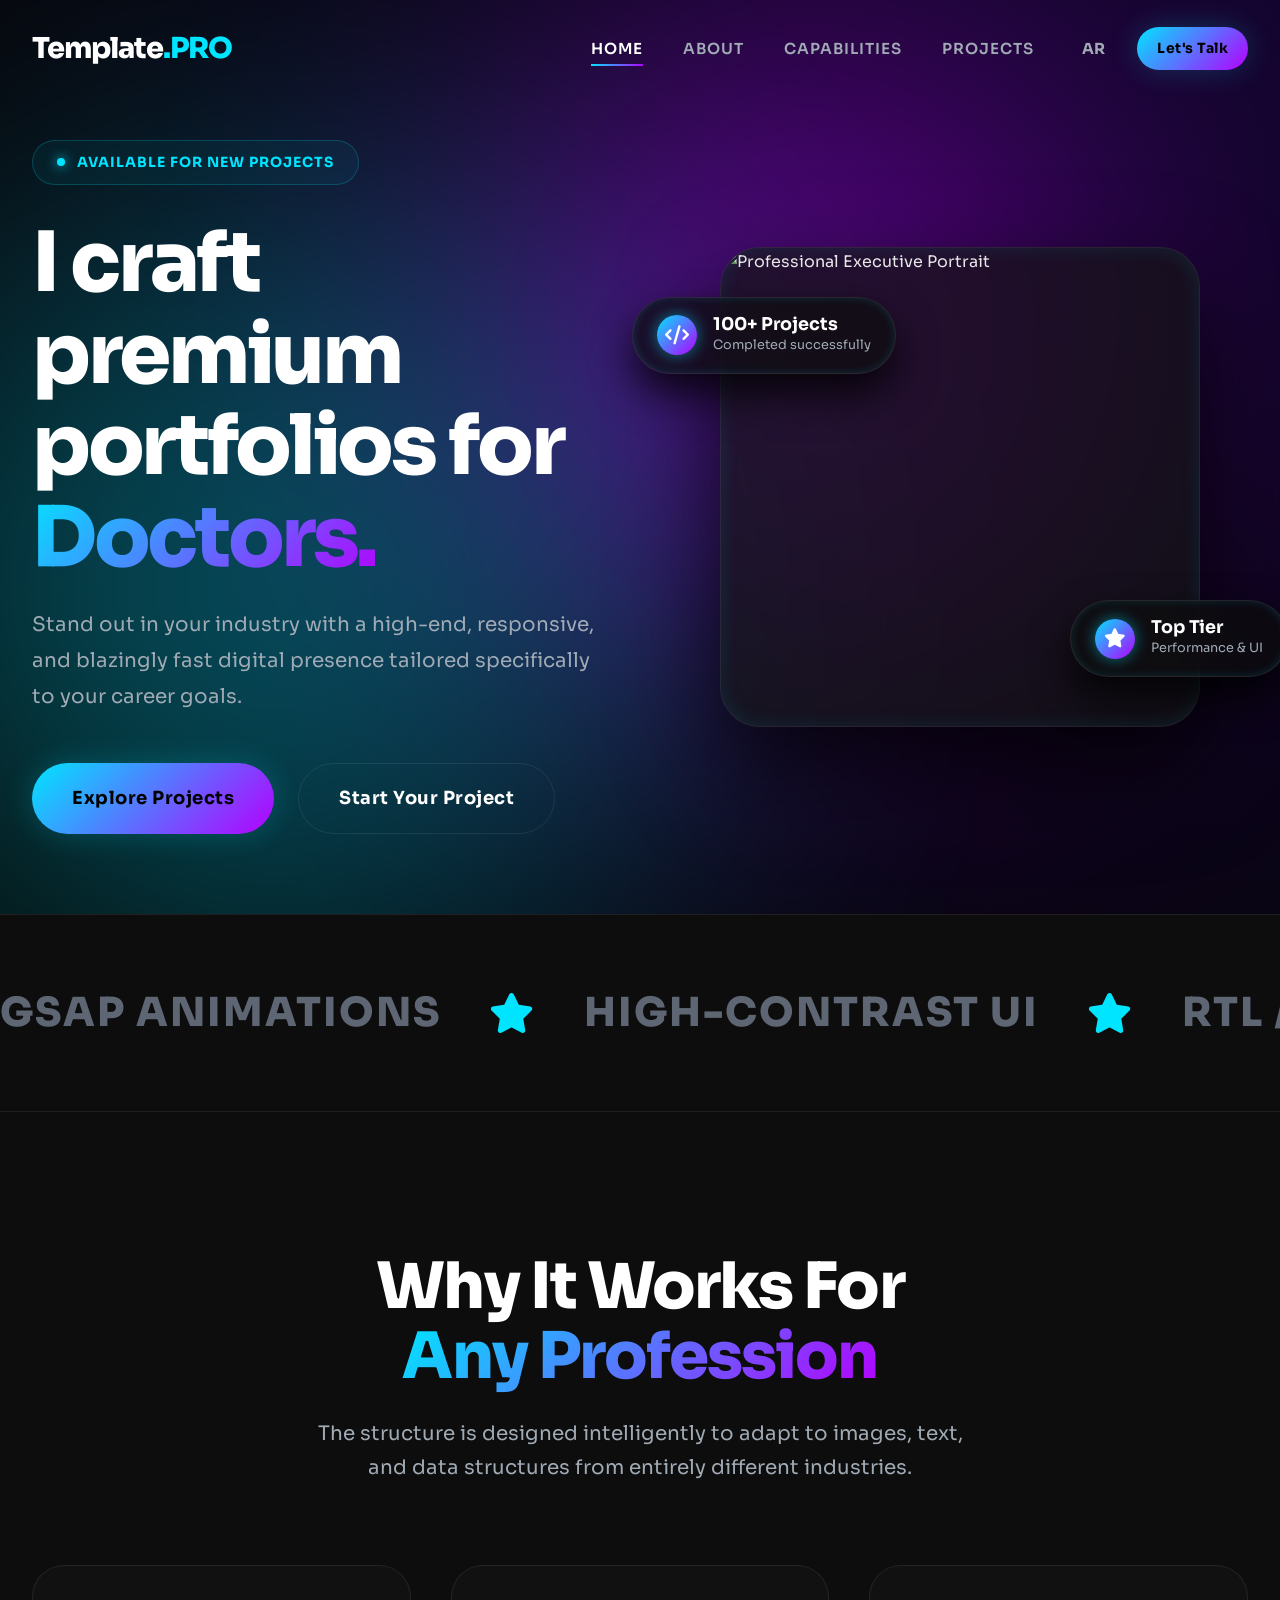
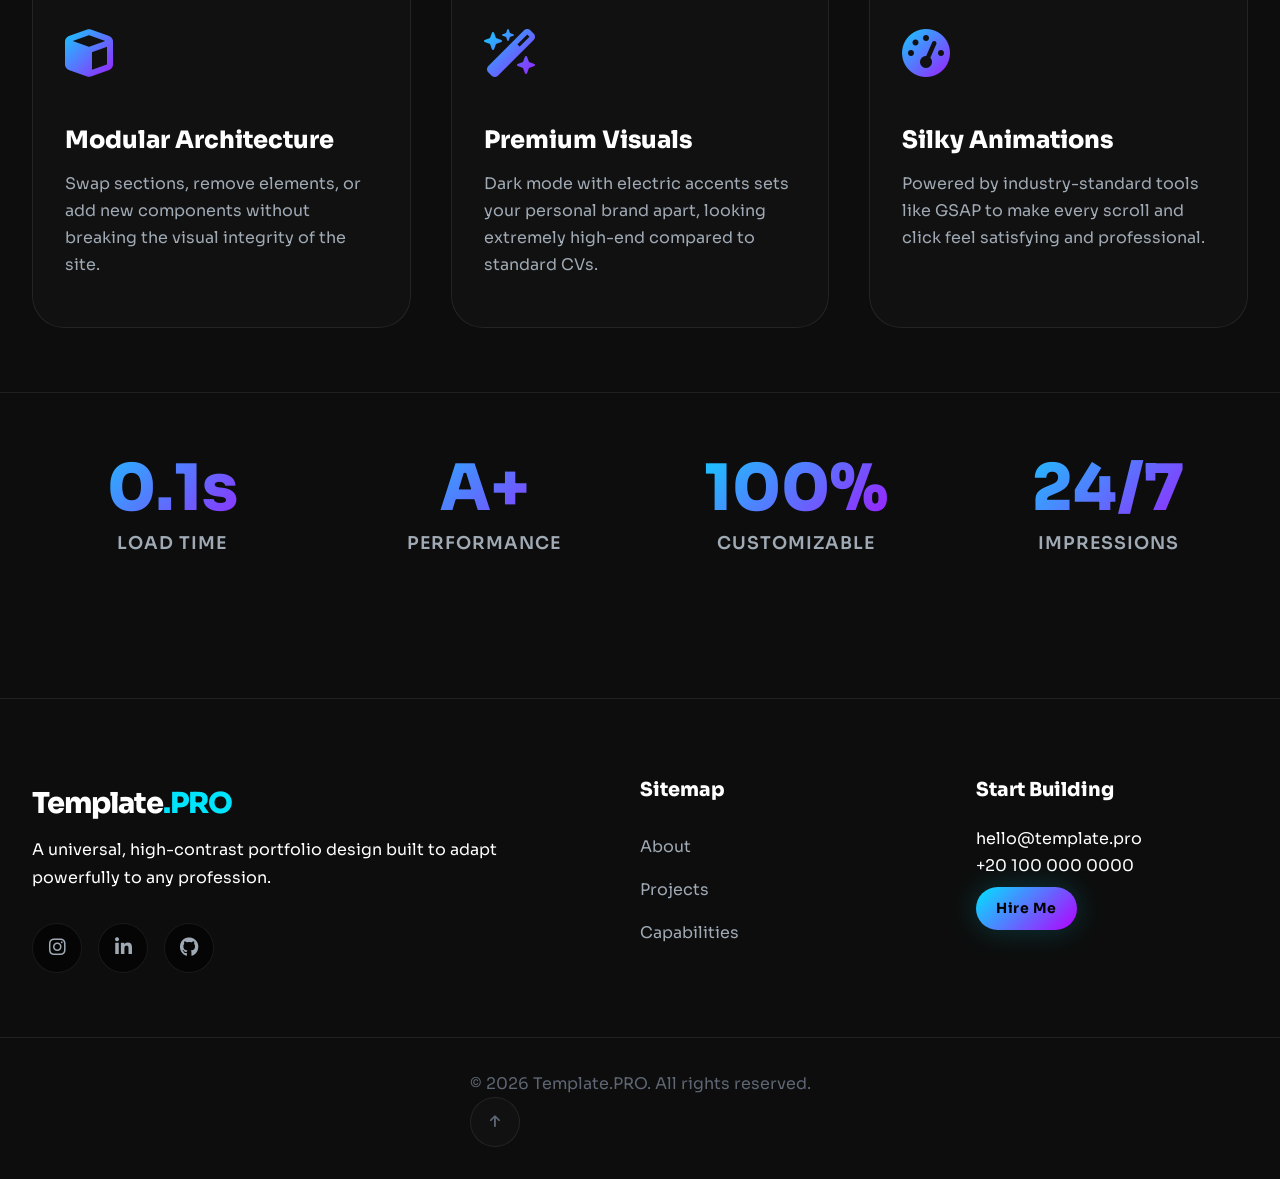
==== index.html @ 643950ba "Initial commit" ====
<!DOCTYPE html>
<html lang="en" dir="ltr">
<head>
    <meta charset="UTF-8">
    <meta name="viewport" content="width=device-width, initial-scale=1.0">
    <meta name="description" content="البورتفوليو الاحترافي الأسرع والأكثر تكيفاً. تم بناؤه بتقنيات عالمية حديثة ليناسب كافة التخصصات المهنية. Premium world-class portfolio template.">
    <meta name="keywords" content="بورتفوليو احترافي, قالب عالمي, مسار مهني, تصميم الويب, Template PRO, Portfolio, Web Developer, UI/UX">
    <meta name="author" content="Template PRO">
    <meta name="theme-color" content="#050505">
    <title>Universal Portfolio - Built for Excellence</title>
    
    <!-- Google Fonts -->
    <link rel="preconnect" href="https://fonts.googleapis.com">
    <link rel="preconnect" href="https://fonts.gstatic.com" crossorigin>
    <link href="https://fonts.googleapis.com/css2?family=Cairo:wght@400;600;700;800&family=Sora:wght@400;600;700;800&display=swap" rel="stylesheet">
    
    <!-- FontAwesome Library -->
    <link rel="stylesheet" href="https://cdnjs.cloudflare.com/ajax/libs/font-awesome/6.4.0/css/all.min.css">
    
    <!-- Custom CSS -->
    <link rel="stylesheet" href="style.css">
</head>
<body>

    <!-- Sticky Header -->
    <header class="header" id="header">
        <div class="container header-inner">
            <div class="logo">
                <a href="index.html">
                    <span class="logo-text lang-en">Template<span class="accent">.PRO</span></span>
                    <span class="logo-text lang-ar">قالب<span class="accent">ك</span></span>
                </a>
            </div>
            
            <nav class="nav">
                <ul class="nav-list">
                    <li><a href="index.html" class="nav-link active"><span class="lang-en">Home</span><span class="lang-ar">الرئيسية</span></a></li>
                    <li><a href="about.html" class="nav-link"><span class="lang-en">About</span><span class="lang-ar">نبذة</span></a></li>
                    <li><a href="services.html" class="nav-link"><span class="lang-en">Capabilities</span><span class="lang-ar">القدرات</span></a></li>
                    <li><a href="projects.html" class="nav-link"><span class="lang-en">Projects</span><span class="lang-ar">الأعمال</span></a></li>
                </ul>
                
                <div class="nav-actions">
                    <button class="lang-switch" id="lang-toggle" aria-label="Toggle Language">
                        <span class="lang-en">AR</span>
                        <span class="lang-ar">EN</span>
                    </button>
                    <a href="contact.html" class="btn btn-primary btn-sm header-cta">
                        <span class="lang-en">Let's Talk</span>
                        <span class="lang-ar">لنتحدث</span>
                    </a>
                </div>
            </nav>

            <button class="mobile-menu-toggle" id="mobile-toggle" aria-label="Toggle Menu">
                <span class="bar"></span>
                <span class="bar"></span>
                <span class="bar"></span>
            </button>
        </div>
    </header>

    <main>
        <!-- Hero Section -->
        <section class="hero">
            <div class="ambient-light light-1"></div>
            <div class="ambient-light light-2"></div>
            
            <div class="container grid-2-col">
                <div class="hero-content">
                    <div class="hero-badge reveal-up">
                        <span class="availability-dot"></span>
                        <span class="lang-en">Available for New Projects</span>
                        <span class="lang-ar">متاح لمشاريع جديدة</span>
                    </div>
                    
                    <h1 class="hero-title reveal-up delay-1">
                        <span class="lang-en">I craft premium portfolios for</span>
                        <span class="lang-ar">أصمم بورتفوليو احترافي لـ</span>
                        <br>
                        <span class="dynamic-text-wrapper">
                            <span class="typing-text type-target-en lang-en"></span>
                            <span class="typing-text type-target-ar lang-ar"></span>
                        </span>
                    </h1>
                    
                    <p class="hero-subtitle reveal-up delay-2">
                        <span class="lang-en">Stand out in your industry with a high-end, responsive, and blazingly fast digital presence tailored specifically to your career goals.</span>
                        <span class="lang-ar">تميز في مجالك المهني من خلال حضور رقمي فاخر، متجاوب، وسريع جداً، مخصص خصيصاً لتحقيق أهدافك المهنية.</span>
                    </p>
                    
                    <div class="hero-buttons reveal-up delay-3">
                        <a href="projects.html" class="btn btn-primary btn-lg">
                            <span class="lang-en">Explore Projects</span>
                            <span class="lang-ar">استكشف الأعمال</span>
                        </a>
                        <a href="contact.html" class="btn btn-secondary btn-lg">
                            <span class="lang-en">Start Your Project</span>
                            <span class="lang-ar">ابدأ مشروعك</span>
                        </a>
                    </div>
                </div>

                <div class="hero-visual reveal-up delay-4">
                    
                    <!-- Top Left Badge -->
                    <div class="portrait-badge badge-top-left">
                        <div class="badge-icon"><i class="fa-solid fa-code"></i></div>
                        <div class="badge-info">
                            <h4><span class="lang-en">100+ Projects</span><span class="lang-ar">100+ مشروع</span></h4>
                            <p><span class="lang-en">Completed successfully</span><span class="lang-ar">تم إنجازه بنجاح</span></p>
                        </div>
                    </div>

                    <div class="mockup-container">
                        <img src="https://images.unsplash.com/photo-1560250097-0b93528c311a?q=80&w=800&auto=format&fit=crop" class="mockup-img" alt="Professional Executive Portrait">
                    </div>

                    <!-- Bottom Right Badge -->
                    <div class="portrait-badge badge-bottom-right">
                        <div class="badge-icon"><i class="fa-solid fa-star"></i></div>
                        <div class="badge-info">
                            <h4><span class="lang-en">Top Tier</span><span class="lang-ar">تصنيف أول</span></h4>
                            <p><span class="lang-en">Performance & UI</span><span class="lang-ar">أداء وواجهة مذهلة</span></p>
                        </div>
                    </div>

                </div>
            </div>
        </section>

        <!-- Marquee / Tech Stack Section -->
        <section class="marquee-wrapper">
            <div class="marquee">
                <div class="marquee-item">GSAP Animations <i class="fa-solid fa-star"></i></div>
                <div class="marquee-item">High-Contrast UI <i class="fa-solid fa-star"></i></div>
                <div class="marquee-item">RTL / LTR Ready <i class="fa-solid fa-star"></i></div>
                <div class="marquee-item">Cross-Browser Support <i class="fa-solid fa-star"></i></div>
                <div class="marquee-item">Responsive Design <i class="fa-solid fa-star"></i></div>
                <div class="marquee-item">SEO Optimized <i class="fa-solid fa-star"></i></div>
                <!-- Duplicate for infinite effect -->
                <div class="marquee-item">GSAP Animations <i class="fa-solid fa-star"></i></div>
                <div class="marquee-item">High-Contrast UI <i class="fa-solid fa-star"></i></div>
                <div class="marquee-item">RTL / LTR Ready <i class="fa-solid fa-star"></i></div>
            </div>
        </section>

        <!-- General Showcase Value Section -->
        <section class="section bg-surface">
            <div class="container container-sm text-center section-header">
                <h2 class="section-title">
                    <span class="lang-en">Why It Works For <span class="text-gradient">Any Profession</span></span>
                    <span class="lang-ar">لماذا ينجح هذا القالب مع <span class="text-gradient">أي مهنة</span></span>
                </h2>
                <p class="section-desc" style="margin: 0 auto;">
                    <span class="lang-en">The structure is designed intelligently to adapt to images, text, and data structures from entirely different industries.</span>
                    <span class="lang-ar">تم تصميم الهيكل بذكاء ليتكيف مع الصور والنصوص وهياكل البيانات من صناعات مختلفة تماماً.</span>
                </p>
            </div>

            <div class="container card-grid">
                <!-- Card 1 -->
                <div class="premium-card">
                    <div class="premium-card-icon"><i class="fa-solid fa-cube"></i></div>
                    <h3 class="premium-card-title">
                        <span class="lang-en">Modular Architecture</span>
                        <span class="lang-ar">هيكلية مرنة ومجزأة</span>
                    </h3>
                    <p class="premium-card-desc">
                        <span class="lang-en">Swap sections, remove elements, or add new components without breaking the visual integrity of the site.</span>
                        <span class="lang-ar">قم بتبديل الأقسام أو إزالة العناصر أو إضافة مكونات جديدة دون الإخلال بسلامة الموقع البصرية.</span>
                    </p>
                </div>

                <!-- Card 2 -->
                <div class="premium-card">
                    <div class="premium-card-icon"><i class="fa-solid fa-wand-magic-sparkles"></i></div>
                    <h3 class="premium-card-title">
                        <span class="lang-en">Premium Visuals</span>
                        <span class="lang-ar">مرئيات فاخرة</span>
                    </h3>
                    <p class="premium-card-desc">
                        <span class="lang-en">Dark mode with electric accents sets your personal brand apart, looking extremely high-end compared to standard CVs.</span>
                        <span class="lang-ar">الوضع الداكن مع اللمسات المضيئة يميز علامتك الشخصية، مما يمنحها مظهراً راقياً للغاية مقارنة بالسير الذاتية التقليدية.</span>
                    </p>
                </div>

                <!-- Card 3 -->
                <div class="premium-card">
                    <div class="premium-card-icon"><i class="fa-solid fa-gauge-high"></i></div>
                    <h3 class="premium-card-title">
                        <span class="lang-en">Silky Animations</span>
                        <span class="lang-ar">حركات انسيابية</span>
                    </h3>
                    <p class="premium-card-desc">
                        <span class="lang-en">Powered by industry-standard tools like GSAP to make every scroll and click feel satisfying and professional.</span>
                        <span class="lang-ar">مدعوم بأدوات رائدة في الصناعة مثل GSAP لجعل كل تمريرة أو نقرة تبدو احترافية ومرضية للغاية للمستخدم.</span>
                    </p>
                </div>
            </div>

            <div class="container stats-container">
                <div class="stat-item">
                    <div class="stat-num">0.1s</div>
                    <div class="stat-text">
                        <span class="lang-en">Load Time</span><span class="lang-ar">وقت التحميل</span>
                    </div>
                </div>
                <div class="stat-item">
                    <div class="stat-num">A+</div>
                    <div class="stat-text">
                        <span class="lang-en">Performance</span><span class="lang-ar">الأداء</span>
                    </div>
                </div>
                <div class="stat-item">
                    <div class="stat-num">100%</div>
                    <div class="stat-text">
                        <span class="lang-en">Customizable</span><span class="lang-ar">قابل للتخصيص</span>
                    </div>
                </div>
                <div class="stat-item">
                    <div class="stat-num">24/7</div>
                    <div class="stat-text">
                        <span class="lang-en">Impressions</span><span class="lang-ar">الانطباعات القوية</span>
                    </div>
                </div>
            </div>
        </section>

    </main>

    <!-- Footer -->
    <footer class="footer">
        <div class="container footer-container">
            <div class="footer-info">
                <div class="logo">
                     <span class="logo-text lang-en">Template<span class="accent">.PRO</span></span>
                    <span class="logo-text lang-ar">قالب<span class="accent">ك</span></span>
                </div>
                <p class="footer-desc mt-2">
                    <span class="lang-en">A universal, high-contrast portfolio design built to adapt powerfully to any profession.</span>
                    <span class="lang-ar">تصميم بورتفوليو عالمي وعالي التباين، مخصص للتكيف بقوة مع أي مهنة.</span>
                </p>
                <div class="social-links mt-4">
                    <a href="#" class="social-link" aria-label="Instagram"><i class="fa-brands fa-instagram"></i></a>
                    <a href="#" class="social-link" aria-label="LinkedIn"><i class="fa-brands fa-linkedin-in"></i></a>
                    <a href="#" class="social-link" aria-label="Github"><i class="fa-brands fa-github"></i></a>
                </div>
            </div>
            
            <div class="footer-links">
                <h4 class="footer-title">
                    <span class="lang-en">Sitemap</span><span class="lang-ar">خريطة الموقع</span>
                </h4>
                <ul>
                    <li><a href="about.html"><span class="lang-en">About</span><span class="lang-ar">نبذة عني</span></a></li>
                    <li><a href="projects.html"><span class="lang-en">Projects</span><span class="lang-ar">الأعمال</span></a></li>
                    <li><a href="services.html"><span class="lang-en">Capabilities</span><span class="lang-ar">القدرات والخدمات</span></a></li>
                </ul>
            </div>
            
            <div class="footer-contact">
                <h4 class="footer-title">
                    <span class="lang-en">Start Building</span><span class="lang-ar">ابدأ البناء</span>
                </h4>
                <ul>
                    <li>hello@template.pro</li>
                    <li>+20 100 000 0000</li>
                    <li>
                        <a href="contact.html" class="btn btn-primary btn-sm mt-2" style="display:inline-block">
                            <span class="lang-en">Hire Me</span><span class="lang-ar">وظفني</span>
                        </a>
                    </li>
                </ul>
            </div>
        </div>
        <div class="footer-bottom">
            <div class="container footer-bottom-flex">
                <p>
                    <span class="lang-en">&copy; 2026 Template.PRO. All rights reserved.</span>
                    <span class="lang-ar">&copy; 2026 قالبك - جميع الحقوق محفوظة.</span>
                </p>
                <button id="back-to-top" class="back-to-top" aria-label="Back to Top">
                    <i class="fa-solid fa-arrow-up"></i>
                </button>
            </div>
        </div>
    </footer>

    <!-- GSAP Libraries for Animations -->
    <script src="https://cdnjs.cloudflare.com/ajax/libs/gsap/3.12.2/gsap.min.js"></script>
    <script src="https://cdnjs.cloudflare.com/ajax/libs/gsap/3.12.2/ScrollTrigger.min.js"></script>
    <!-- Main Script -->
    <script src="script.js"></script>
</body>
</html>
---- style.css ----
/* ==========================================================================
   Premium High-Contrast Portfolio - Global Styles 
   ========================================================================== */

:root {
    /* Colors - Deep Dark & Neon */
    --bg-primary: #050505;
    --bg-secondary: #0d0d0d;
    --bg-surface: rgba(20, 20, 20, 0.7);
    
    --accent-primary: #00E5FF; /* Electric Blue */
    --accent-secondary: #ff0055; /* Neon Pink/Red */
    --accent-highlight: #B500FF; /* Neon Purple */
    
    --text-primary: #ffffff;
    --text-secondary: #a0aab5;
    --text-muted: #5e6673;
    
    --border-subtle: rgba(255, 255, 255, 0.08);
    --border-hover: rgba(0, 229, 255, 0.4);
    
    /* Gradients */
    --gradient-primary: linear-gradient(135deg, var(--accent-primary), var(--accent-highlight));
    --gradient-secondary: linear-gradient(135deg, var(--accent-secondary), var(--accent-highlight));
    --gradient-bg: radial-gradient(circle at top right, #11052C 0%, #050505 50%, #000000 100%);
    
    /* Typography */
    --font-en: 'Sora', sans-serif;
    --font-ar: 'Cairo', sans-serif;
    
    /* Spacing & Layout */
    --container-max: 1300px;
    --container-sm: 800px;
    --section-py: 140px;
    --radius-sm: 12px;
    --radius-md: 20px;
    --radius-lg: 32px;
    --radius-full: 9999px;
    
    /* Transitions & Shadows */
    --transition-fast: 0.3s cubic-bezier(0.2, 0.8, 0.2, 1);
    --transition-smooth: 0.6s cubic-bezier(0.19, 1, 0.22, 1);
    --shadow-sm: 0 10px 30px rgba(0, 0, 0, 0.5);
    --shadow-glow: 0 0 30px rgba(0, 229, 255, 0.2);
    --shadow-glow-strong: 0 0 50px rgba(0, 229, 255, 0.4);
    
    /* Z-index */
    --z-header: 100;
    --z-modal: 200;
    --z-cursor: 9999;
}

/* ==========================================================================
   Reset & Base
   ========================================================================== */
* {
    margin: 0;
    padding: 0;
    box-sizing: border-box;
}

html {
    scroll-behavior: auto; /* Handled by GSAP/Lenis usually, but we keep basic */
    font-size: 16px;
    background-color: var(--bg-primary);
}

body {
    background: var(--gradient-bg);
    color: var(--text-primary);
    font-family: var(--font-en);
    line-height: 1.7;
    overflow-x: hidden;
    -webkit-font-smoothing: antialiased;
    min-height: 100vh;
}

::selection {
    background: var(--accent-primary);
    color: #000;
}

/* Language Switcher Logic */
html[dir="rtl"] body {
    font-family: var(--font-ar);
    text-align: right;
}

html[dir="rtl"] .lang-en { display: none !important; }
html[dir="ltr"] .lang-ar { display: none !important; }

h1, h2, h3, h4, h5, h6 {
    line-height: 1.1;
    font-weight: 800;
    margin-bottom: 1rem;
}

a {
    color: inherit;
    text-decoration: none;
    transition: var(--transition-fast);
}

ul { list-style: none; }
img { max-width: 100%; height: auto; display: block; }
button { cursor: pointer; background: none; border: none; font-family: inherit; color: inherit; }

/* ==========================================================================
   Typography & Utilities
   ========================================================================== */
.text-gradient {
    background: var(--gradient-primary);
    -webkit-background-clip: text;
    -webkit-text-fill-color: transparent;
    background-clip: text;
    color: transparent;
    display: inline-block;
}

.text-gradient-2 {
    background: var(--gradient-secondary);
    -webkit-background-clip: text;
    -webkit-text-fill-color: transparent;
    background-clip: text;
    color: transparent;
}

.accent { color: var(--accent-primary); }
.bg-surface { background-color: var(--bg-secondary); }
.text-center { text-align: center; }
.mt-2 { margin-top: 0.5rem; }
.mt-4 { margin-top: 2rem; }
.mb-2 { margin-bottom: 1rem; }
.mb-4 { margin-bottom: 2rem; }
.overflow-hidden { overflow: hidden; }

/* ==========================================================================
   Layout Containers
   ========================================================================== */
.container {
    max-width: var(--container-max);
    margin: 0 auto;
    padding: 0 2rem;
    position: relative;
    z-index: 2;
}

.container-sm {
    max-width: var(--container-sm);
    margin: 0 auto;
    padding: 0 2rem;
}

.section {
    padding: var(--section-py) 0;
    position: relative;
}

.grid-2-col {
    display: grid;
    grid-template-columns: repeat(2, 1fr);
    gap: 4rem;
    align-items: center;
}

.grid-2-col-sm {
    display: grid;
    grid-template-columns: repeat(2, 1fr);
    gap: 1.5rem;
}

/* Base Glassmorphism Card Element */
.glass-panel {
    background: var(--bg-surface);
    backdrop-filter: blur(16px);
    -webkit-backdrop-filter: blur(16px);
    border: 1px solid var(--border-subtle);
    border-radius: var(--radius-lg);
    box-shadow: var(--shadow-sm);
}

/* ==========================================================================
   Buttons
   ========================================================================== */
.btn {
    display: inline-flex;
    align-items: center;
    justify-content: center;
    padding: 1rem 2rem;
    border-radius: var(--radius-full);
    font-weight: 700;
    transition: var(--transition-smooth);
    position: relative;
    overflow: hidden;
    z-index: 1;
    font-size: 1rem;
    letter-spacing: 0.5px;
}

.btn::before {
    content: '';
    position: absolute;
    top: 0; left: 0; width: 100%; height: 100%;
    background: var(--gradient-primary);
    z-index: -1;
    transition: opacity var(--transition-smooth);
}

.btn-primary {
    color: #000 !important;
    box-shadow: var(--shadow-glow);
}

.btn-primary:hover {
    transform: translateY(-3px) scale(1.02);
    box-shadow: var(--shadow-glow-strong);
}

.btn-primary::before {
    opacity: 1;
}

.btn-secondary {
    background: transparent;
    color: var(--text-primary);
    border: 1px solid var(--border-subtle);
}

.btn-secondary::before {
    opacity: 0;
    background: rgba(255, 255, 255, 0.05);
}

.btn-secondary:hover {
    border-color: var(--accent-primary);
    transform: translateY(-3px);
}

.btn-secondary:hover::before {
    opacity: 1;
}

.btn-sm { padding: 0.6rem 1.25rem; font-size: 0.875rem; }
.btn-lg { padding: 1.2rem 2.5rem; font-size: 1.125rem; }
.btn-block { width: 100%; }

/* ==========================================================================
   Header & Navigation
   ========================================================================== */
.header {
    position: fixed;
    top: 0; left: 0; width: 100%;
    z-index: var(--z-header);
    background: transparent;
    transition: var(--transition-smooth);
    padding: 1.5rem 0;
}

.header.scrolled {
    background: rgba(5, 5, 5, 0.85);
    backdrop-filter: blur(20px);
    -webkit-backdrop-filter: blur(20px);
    padding: 0.5rem 0;
    border-bottom: 1px solid var(--border-subtle);
}

.header-inner {
    display: flex;
    justify-content: space-between;
    align-items: center;
}

.logo-text {
    font-size: 1.8rem;
    font-weight: 800;
    letter-spacing: -1px;
    display: flex;
}

.nav {
    display: flex;
    align-items: center;
    gap: 2.5rem;
}

.nav-list {
    display: flex;
    gap: 2.5rem;
}

.nav-link {
    color: var(--text-secondary);
    font-weight: 600;
    font-size: 0.95rem;
    position: relative;
    text-transform: uppercase;
    letter-spacing: 1px;
}

.nav-link::after {
    content: '';
    position: absolute;
    bottom: -8px;
    left: 0;
    width: 0;
    height: 2px;
    background: var(--gradient-primary);
    transition: var(--transition-fast);
}

html[dir="rtl"] .nav-link::after {
    left: auto; right: 0;
}

.nav-link:hover, .nav-link.active {
    color: var(--text-primary);
}

.nav-link.active::after, .nav-link:hover::after {
    width: 100%;
    box-shadow: var(--shadow-glow);
}

.nav-actions {
    display: flex;
    align-items: center;
    gap: 1.5rem;
}

.lang-switch {
    font-weight: 700;
    font-size: 0.95rem;
    color: var(--text-secondary);
    padding: 0.5rem;
    transition: var(--transition-fast);
}

.lang-switch:hover {
    color: var(--accent-primary);
}

.mobile-menu-toggle {
    display: none;
    flex-direction: column;
    gap: 6px;
    padding: 0.5rem;
}

.mobile-menu-toggle .bar {
    width: 30px;
    height: 2px;
    background: var(--text-primary);
    transition: var(--transition-fast);
}

/* ==========================================================================
   Hero Section
   ========================================================================== */
.hero {
    min-height: 100vh;
    display: flex;
    align-items: center;
    padding-top: 140px;
    padding-bottom: 80px;
}

.hero-content {
    display: flex;
    flex-direction: column;
    align-items: flex-start;
    text-align: left;
}

html[dir="rtl"] .hero-content {
    align-items: flex-start;
    text-align: right;
}

/* Ambient Background Lights */
.ambient-light {
    position: absolute;
    border-radius: 50%;
    filter: blur(150px);
    opacity: 0.5;
    z-index: 0;
    pointer-events: none;
}

.light-1 {
    top: 5%; right: 15%;
    width: 600px; height: 600px;
    background: var(--accent-highlight);
    animation: pulseObj 10s infinite alternate;
}

.light-2 {
    bottom: -10%; left: -10%;
    width: 800px; height: 800px;
    background: var(--accent-primary);
    opacity: 0.3;
    animation: pulseObj 15s infinite alternate ease-in-out;
}

.hero-badge {
    display: inline-flex;
    align-items: center;
    gap: 0.75rem;
    padding: 0.6rem 1.5rem;
    background: rgba(0, 229, 255, 0.05);
    border: 1px solid rgba(0, 229, 255, 0.2);
    border-radius: var(--radius-full);
    color: var(--accent-primary);
    font-size: 0.875rem;
    font-weight: 700;
    letter-spacing: 1px;
    text-transform: uppercase;
    margin-bottom: 2rem;
}

.availability-dot {
    width: 8px; height: 8px;
    background: var(--accent-primary);
    border-radius: 50%;
    box-shadow: 0 0 12px var(--accent-primary);
    animation: blink 2s infinite;
}

.hero-title {
    font-size: clamp(3rem, 6.5vw, 5.5rem);
    margin-bottom: 1.5rem;
    letter-spacing: -0.04em;
    line-height: 1.1;
    z-index: 2;
    position: relative;
}

.dynamic-text-wrapper {
    display: inline-block;
    position: relative;
}

.typing-text {
    background: var(--gradient-primary);
    -webkit-background-clip: text;
    -webkit-text-fill-color: transparent;
}

.hero-subtitle {
    font-size: 1.25rem;
    color: var(--text-secondary);
    margin-bottom: 3rem;
    max-width: 600px;
    line-height: 1.8;
    z-index: 2;
    position: relative;
}

.hero-buttons {
    display: flex;
    gap: 1.5rem;
    z-index: 2;
    position: relative;
    /* Native RTL will naturally flip and align correctly, no need for row-reverse */
}

/* Portrait Hero Visual */
.hero-visual {
    width: 100%;
    position: relative;
    z-index: 3;
    display: flex;
    justify-content: center;
    align-items: center;
}

.mockup-container {
    width: 100%;
    max-width: 480px;
    border-radius: 2.5rem; /* Elegant square-ish rounded corners */
    border: 1px solid var(--border-subtle);
    box-shadow: 0 40px 100px rgba(0, 0, 0, 0.8), inset 0 0 20px rgba(0, 229, 255, 0.1);
    background: var(--bg-surface);
    overflow: hidden;
    position: relative;
}

.mockup-img {
    width: 100%;
    height: auto;
    display: block;
    aspect-ratio: 1/1; /* Square box */
    object-fit: cover;
    opacity: 0.95;
    filter: contrast(1.1) brightness(0.95);
    transition: transform 0.6s ease;
}

.mockup-container:hover .mockup-img {
    transform: scale(1.05);
}

/* Portrait Badges */
.portrait-badge {
    position: absolute;
    background: rgba(13, 13, 13, 0.7);
    backdrop-filter: blur(25px);
    border: 1px solid rgba(255, 255, 255, 0.1);
    padding: 1rem 1.5rem;
    border-radius: var(--radius-full);
    display: flex;
    align-items: center;
    gap: 1rem;
    box-shadow: 0 20px 40px rgba(0, 0, 0, 0.8), inset 0 0 10px rgba(0, 229, 255, 0.15);
    z-index: 5;
    white-space: nowrap;
}

.badge-top-left {
    top: 50px;
    left: -40px;
    animation: floatObj 4s ease-in-out infinite alternate;
}

.badge-bottom-right {
    bottom: 50px;
    right: -40px;
    animation: floatObj 5s ease-in-out infinite alternate-reverse;
}

html[dir="rtl"] .badge-top-left { left: auto; right: -40px; }
html[dir="rtl"] .badge-bottom-right { right: auto; left: -40px; }

.badge-icon {
    width: 40px; height: 40px;
    background: var(--gradient-primary);
    border-radius: 50%;
    display: flex; align-items: center; justify-content: center;
    font-size: 1.2rem; color: #fff;
    box-shadow: 0 0 15px rgba(0, 229, 255, 0.5);
}

.badge-info h4 { margin: 0; font-size: 1.1rem; line-height: 1.2; font-weight: 700; color: #fff; }
.badge-info p { margin: 0; font-size: 0.8rem; color: var(--text-secondary); }

/* ==========================================================================
   Section Headers
   ========================================================================== */
.section-header {
    margin-bottom: 5rem;
    position: relative;
}

.section-title {
    font-size: clamp(2.5rem, 5vw, 4rem);
    margin-bottom: 1.5rem;
    letter-spacing: -0.03em;
}

.section-desc {
    color: var(--text-secondary);
    font-size: 1.25rem;
    max-width: 680px;
}

/* ==========================================================================
   Versatility Elements (For Homepage)
   ========================================================================== */
.marquee-wrapper {
    position: relative;
    padding: 4rem 0;
    overflow: hidden;
    background: var(--bg-secondary);
    border-top: 1px solid var(--border-subtle);
    border-bottom: 1px solid var(--border-subtle);
}

.marquee {
    display: flex;
    white-space: nowrap;
    animation: marquee 30s linear infinite;
    gap: 3rem;
}

.marquee-item {
    font-size: 2.5rem;
    font-weight: 800;
    color: var(--text-muted);
    text-transform: uppercase;
    display: flex;
    align-items: center;
    gap: 3rem;
    letter-spacing: 2px;
}

.marquee-item i {
    color: var(--accent-primary);
}

@keyframes marquee {
    0% { transform: translateX(0); }
    100% { transform: translateX(-50%); }
}

/* ==========================================================================
   Reusable UI Components : Cards, Stats, Features
   ========================================================================== */
.card-grid {
    display: grid;
    grid-template-columns: repeat(auto-fit, minmax(320px, 1fr));
    gap: 2.5rem;
}

.premium-card {
    background: var(--bg-surface);
    backdrop-filter: blur(12px);
    border: 1px solid var(--border-subtle);
    border-radius: var(--radius-lg);
    padding: 3rem 2rem;
    transition: var(--transition-smooth);
    position: relative;
    overflow: hidden;
}

.premium-card::before {
    content: '';
    position: absolute;
    top: 0; left: 0; width: 100%; height: 100%;
    background: radial-gradient(circle at top right, rgba(0, 229, 255, 0.1), transparent 50%);
    opacity: 0;
    transition: var(--transition-smooth);
}

.premium-card:hover {
    transform: translateY(-10px);
    border-color: var(--border-hover);
    box-shadow: var(--shadow-sm), 0 0 30px rgba(0, 229, 255, 0.05);
}

.premium-card:hover::before { opacity: 1; }

.premium-card-icon {
    font-size: 3rem;
    margin-bottom: 2rem;
    background: var(--gradient-primary);
    -webkit-background-clip: text;
    -webkit-text-fill-color: transparent;
    display: inline-block;
}

.premium-card-title {
    font-size: 1.5rem;
    margin-bottom: 1rem;
    position: relative;
    z-index: 1;
}

.premium-card-desc {
    color: var(--text-secondary);
    font-size: 1rem;
    position: relative;
    z-index: 1;
}

/* Stats */
.stats-container {
    display: grid;
    grid-template-columns: repeat(4, 1fr);
    gap: 2rem;
    margin-top: 4rem;
    border-top: 1px solid var(--border-subtle);
    padding-top: 4rem;
}

.stat-item { text-align: center; }
.stat-num {
    font-size: 4rem;
    font-weight: 800;
    background: var(--gradient-primary);
    -webkit-background-clip: text;
    -webkit-text-fill-color: transparent;
    line-height: 1;
    margin-bottom: 0.5rem;
}

.stat-text {
    color: var(--text-secondary);
    font-size: 1.1rem;
    text-transform: uppercase;
    letter-spacing: 1px;
    font-weight: 600;
}

/* ==========================================================================
   Harmonious Projects Layout
   ========================================================================== */
.projects-container {
    display: flex;
    flex-direction: column;
    gap: 6rem;
}

.project-card {
    display: flex;
    align-items: center;
    background: var(--bg-surface);
    backdrop-filter: blur(12px);
    border: 1px solid var(--border-subtle);
    border-radius: var(--radius-lg);
    overflow: hidden;
    transition: var(--transition-smooth);
    box-shadow: var(--shadow-sm);
}

.project-card:hover {
    border-color: var(--border-hover);
    box-shadow: 0 20px 50px rgba(0,0,0,0.8), 0 0 30px rgba(0, 229, 255, 0.05);
    transform: translateY(-5px);
}

.project-card:nth-child(even) {
    flex-direction: row-reverse;
}

html[dir="rtl"] .project-card:nth-child(even) {
    flex-direction: row-reverse;
}
html[dir="rtl"] .project-card:nth-child(odd) {
    flex-direction: row;
}

.project-image {
    width: 55%;
    overflow: hidden;
    position: relative;
    Aspect-ratio: 16/10;
}

.project-image.fallback {
    background: linear-gradient(135deg, rgba(5,5,5,0) 0%, rgba(0,229,255,0.05) 50%, rgba(181,0,255,0.05) 100%);
    display: flex;
    align-items: center;
    justify-content: center;
    color: var(--text-secondary);
    font-size: 5rem;
    opacity: 0.8;
}

.project-image img {
    width: 100%;
    height: 100%;
    object-fit: cover;
    transition: transform 0.8s ease;
}

.project-card:hover .project-image img {
    transform: scale(1.05);
}

.project-info {
    width: 45%;
    padding: 4rem 3rem;
    display: flex;
    flex-direction: column;
    justify-content: center;
}

.project-tag {
    display: inline-block;
    padding: 0.4rem 1.2rem;
    background: rgba(0,229,255,0.1);
    color: var(--accent-primary);
    border: 1px solid rgba(0,229,255,0.2);
    border-radius: var(--radius-full);
    font-size: 0.85rem;
    font-weight: 700;
    margin-bottom: 1.5rem;
    align-self: flex-start;
}

.project-title {
    font-size: 2.2rem;
    margin-bottom: 1rem;
}

.project-desc {
    color: var(--text-secondary);
    font-size: 1.1rem;
    line-height: 1.8;
}

/* ==========================================================================
   Timeline / Experience
   ========================================================================== */
.timeline {
    position: relative;
    max-width: 800px;
}

.timeline::before {
    content: '';
    position: absolute;
    top: 0; left: 24px;
    width: 2px; height: 100%;
    background: linear-gradient(to bottom, var(--accent-primary), var(--accent-highlight));
    opacity: 0.3;
}

html[dir="rtl"] .timeline::before { left: auto; right: 24px; }

.timeline-item {
    position: relative;
    padding-left: 4rem;
    margin-bottom: 4rem;
}

html[dir="rtl"] .timeline-item { padding-left: 0; padding-right: 4rem; }

.timeline-dot {
    position: absolute;
    top: 0; left: 16px;
    width: 18px; height: 18px;
    background: var(--bg-primary);
    border: 3px solid var(--accent-primary);
    border-radius: 50%;
    box-shadow: var(--shadow-glow);
}

html[dir="rtl"] .timeline-dot { left: auto; right: 16px; }

.timeline-date {
    display: inline-block;
    background: rgba(255,255,255,0.05);
    padding: 0.4rem 1rem;
    border-radius: var(--radius-full);
    font-size: 0.9rem;
    color: var(--accent-primary);
    margin-bottom: 1rem;
}

.timeline-title { font-size: 1.8rem; margin-bottom: 0.5rem; }
.timeline-subtitle { font-size: 1.2rem; color: var(--text-secondary); margin-bottom: 1rem; }
.timeline-desc { color: var(--text-secondary); font-size: 1.05rem; }

/* ==========================================================================
   Contact Section
   ========================================================================== */
.contact-container {
    background: var(--bg-surface);
    border: 1px solid var(--border-subtle);
    border-radius: var(--radius-lg);
    padding: 4rem;
    box-shadow: var(--shadow-sm);
    position: relative;
    overflow: hidden;
}

.input-control { margin-bottom: 2rem; position: relative; }
.input-control label {
    display: block; font-size: 0.95rem; font-weight: 600; margin-bottom: 0.75rem; color: var(--text-secondary);
}

.input-control input, .input-control textarea {
    width: 100%; padding: 1.2rem;
    background: rgba(0,0,0,0.5);
    border: 1px solid var(--border-subtle);
    border-radius: var(--radius-sm);
    color: var(--text-primary);
    font-size: 1.05rem;
    transition: var(--transition-fast);
}

.input-control input:focus, .input-control textarea:focus {
    outline: none; border-color: var(--accent-primary);
    box-shadow: 0 0 15px rgba(0, 229, 255, 0.2);
    background: rgba(0,0,0,0.8);
}

.form-success {
    background: rgba(0, 229, 255, 0.1);
    border: 1px solid var(--accent-primary);
    padding: 1rem; border-radius: var(--radius-sm);
    color: var(--accent-primary); text-align: center;
    margin-top: 1.5rem; font-weight: 600;
}
.hidden { display: none; }

/* ==========================================================================
   Footer
   ========================================================================== */
.footer {
    border-top: 1px solid var(--border-subtle);
    padding: 5rem 0 2rem;
    background: var(--bg-secondary);
}

.footer-container {
    display: grid;
    grid-template-columns: 2fr 1fr 1fr;
    gap: 4rem;
    margin-bottom: 4rem;
}

.social-links { display: flex; gap: 1rem; }
.social-link {
    width: 50px; height: 50px; border-radius: 50%;
    background: var(--bg-primary); border: 1px solid var(--border-subtle);
    display: flex; align-items: center; justify-content: center;
    font-size: 1.2rem; transition: var(--transition-fast); color: var(--text-secondary);
}
.social-link:hover {
    color: #fff; border-color: var(--accent-primary);
    box-shadow: var(--shadow-glow);
    transform: translateY(-3px);
}

.footer-title { font-size: 1.2rem; margin-bottom: 1.5rem; color: #fff; }
.footer-links li a { color: var(--text-secondary); padding: 0.5rem 0; display: inline-block; }
.footer-links li a:hover { color: var(--accent-primary); padding-left: 5px; }

html[dir="rtl"] .footer-links li a:hover { padding-left: 0; padding-right: 5px; }

.footer-bottom { border-top: 1px solid var(--border-subtle); padding-top: 2rem; display: flex; justify-content: space-between; align-items: center; color: var(--text-muted); }
html[dir="rtl"] .footer-bottom { flex-direction: row-reverse; }

.back-to-top {
    width: 50px; height: 50px; border-radius: 50%;
    background: var(--bg-surface); border: 1px solid var(--border-subtle);
    display: flex; align-items: center; justify-content: center; transition: var(--transition-fast);
}
.back-to-top:hover {
    background: var(--gradient-primary); color: #000; border-color: transparent;
}

/* ==========================================================================
   Animations
   ========================================================================== */
@keyframes floatObj { 0% { transform: translateY(0); } 100% { transform: translateY(-20px); } }
@keyframes pulseObj { 0% { opacity: 0.3; transform: scale(1); } 100% { opacity: 0.6; transform: scale(1.1); } }
@keyframes blink { 0%, 100% { opacity: 1; } 50% { opacity: 0; } }

/* ==========================================================================
   Responsive Logic
   ========================================================================== */
@media (max-width: 1024px) {
    .grid-2-col { grid-template-columns: 1fr; gap: 4rem; }
    .hero { padding-top: 120px; padding-bottom: 60px; }
    .hero-title { font-size: 4rem; text-align: center; }
    .hero-subtitle { text-align: center; margin-left: auto; margin-right: auto; }
    .hero-content { align-items: center; text-align: center; }
    html[dir="rtl"] .hero-content { align-items: center; text-align: center; }
    .hero-buttons { flex-wrap: wrap; justify-content: center; }
    .project-card { flex-direction: column !important; }
    html[dir="rtl"] .project-card:nth-child(even), html[dir="rtl"] .project-card:nth-child(odd) { flex-direction: column !important; }
    .project-image, .project-info { width: 100%; }
    .project-image { aspect-ratio: 16/9; }
    .project-info { padding: 3rem 2rem; }
    .stats-container { grid-template-columns: repeat(2, 1fr); }
    .footer-container { grid-template-columns: 1fr 1fr; }
}

@media (max-width: 768px) {
    .section { padding: 60px 0; }
    .hero-title { font-size: 2.8rem; }
    .hero-buttons { flex-direction: column; width: 100%; }
    .hero-buttons .btn { width: 100%; }
    
    /* Optimize Badges for Mobile */
    .portrait-badge { padding: 0.6rem 1rem; gap: 0.5rem; }
    .badge-top-left { top: 20px; left: -10px; }
    .badge-bottom-right { bottom: 20px; right: -10px; }
    html[dir="rtl"] .badge-top-left { left: auto; right: -10px; }
    html[dir="rtl"] .badge-bottom-right { right: auto; left: -10px; }
    .badge-info h4 { font-size: 0.9rem; }
    .badge-info p { font-size: 0.7rem; }
    .badge-icon { width: 30px; height: 30px; font-size: 0.9rem; }
    
    .nav {
        position: fixed; top: 0; left: -100%; width: 100%; height: 100vh;
        background: rgba(5, 5, 5, 0.98); backdrop-filter: blur(20px);
        flex-direction: column; align-items: center; justify-content: center;
        transition: var(--transition-smooth); padding: 2rem; z-index: 1000;
    }
    html[dir="rtl"] .nav { left: auto; right: -100%; }
    .nav.nav-open { left: 0; }
    html[dir="rtl"] .nav.nav-open { right: 0; }
    .mobile-menu-toggle { display: flex; z-index: 1001; }
    .nav-list { flex-direction: column; font-size: 1.5rem; text-align: center; }
    .nav-actions { flex-direction: column; margin-top: 2rem; width: 100%; }
    .contact-container { padding: 2rem; }
    .footer-container { grid-template-columns: 1fr; gap: 3rem; }
}
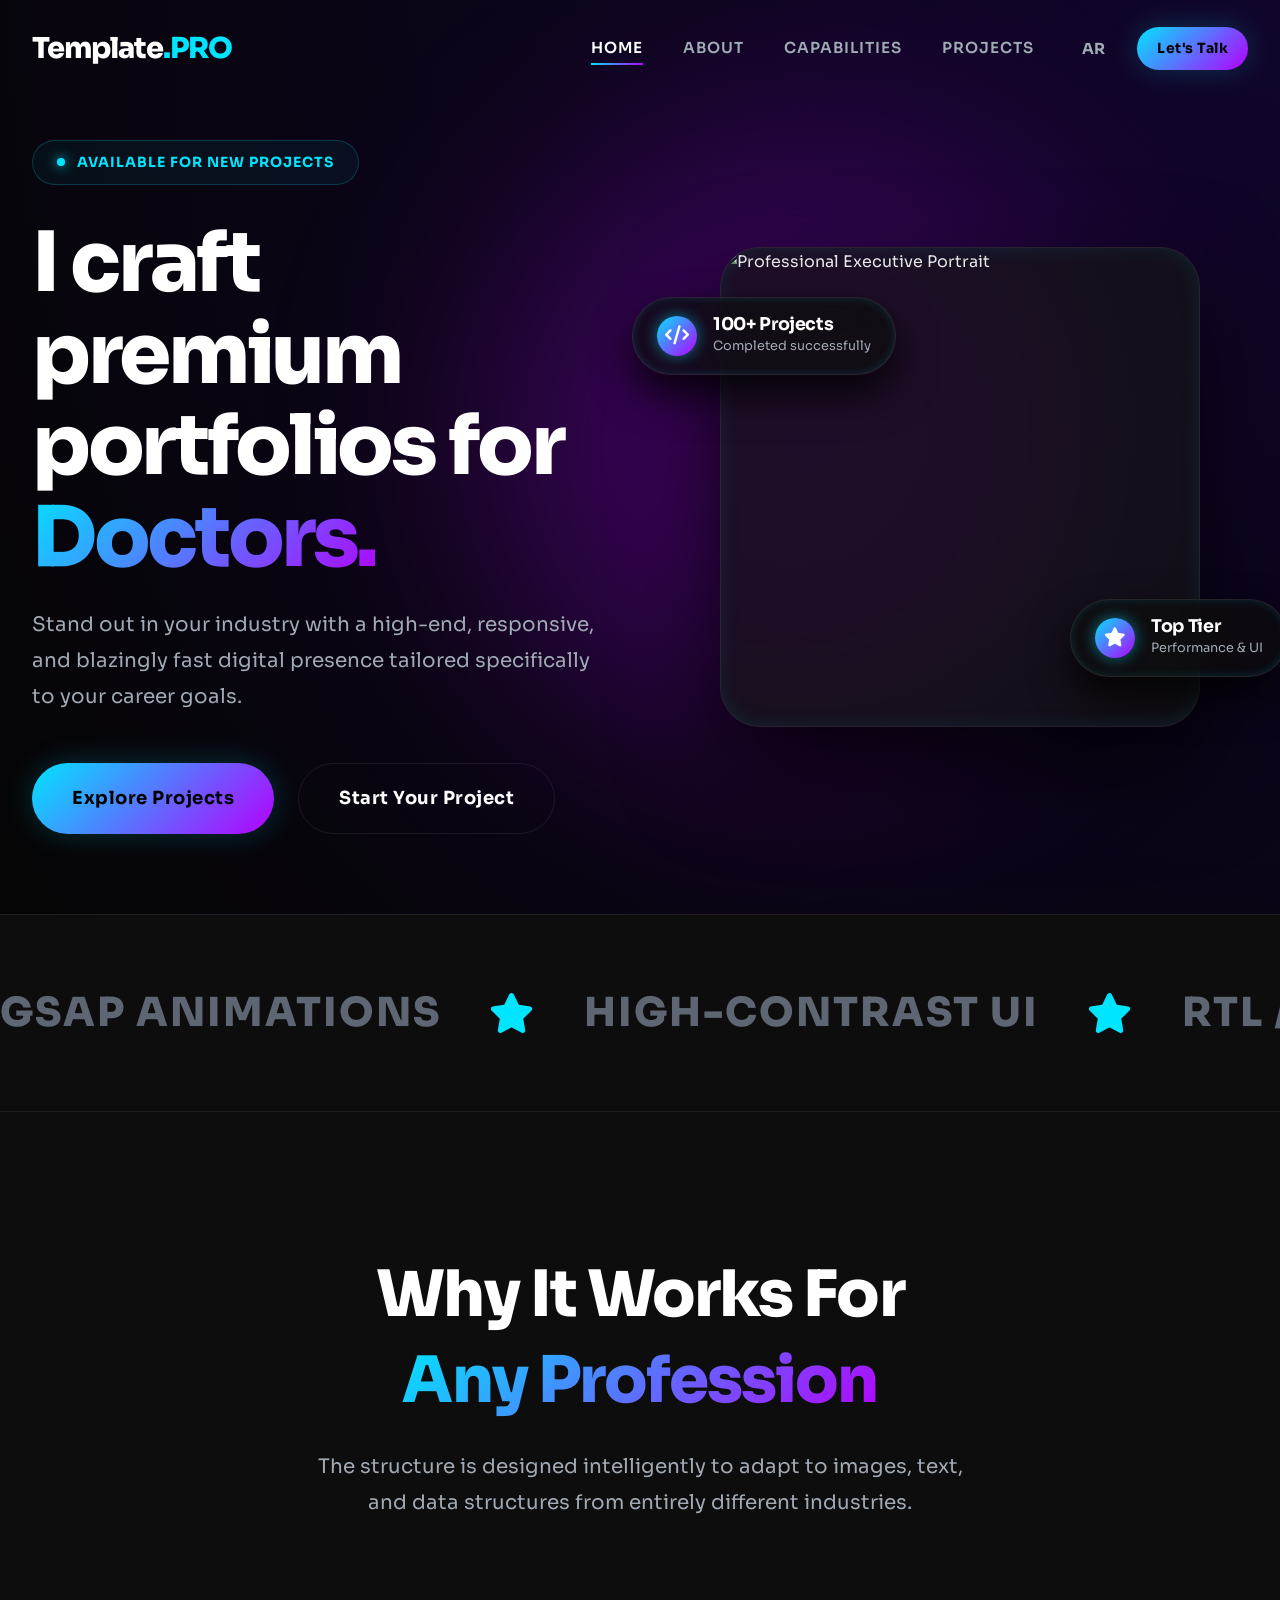
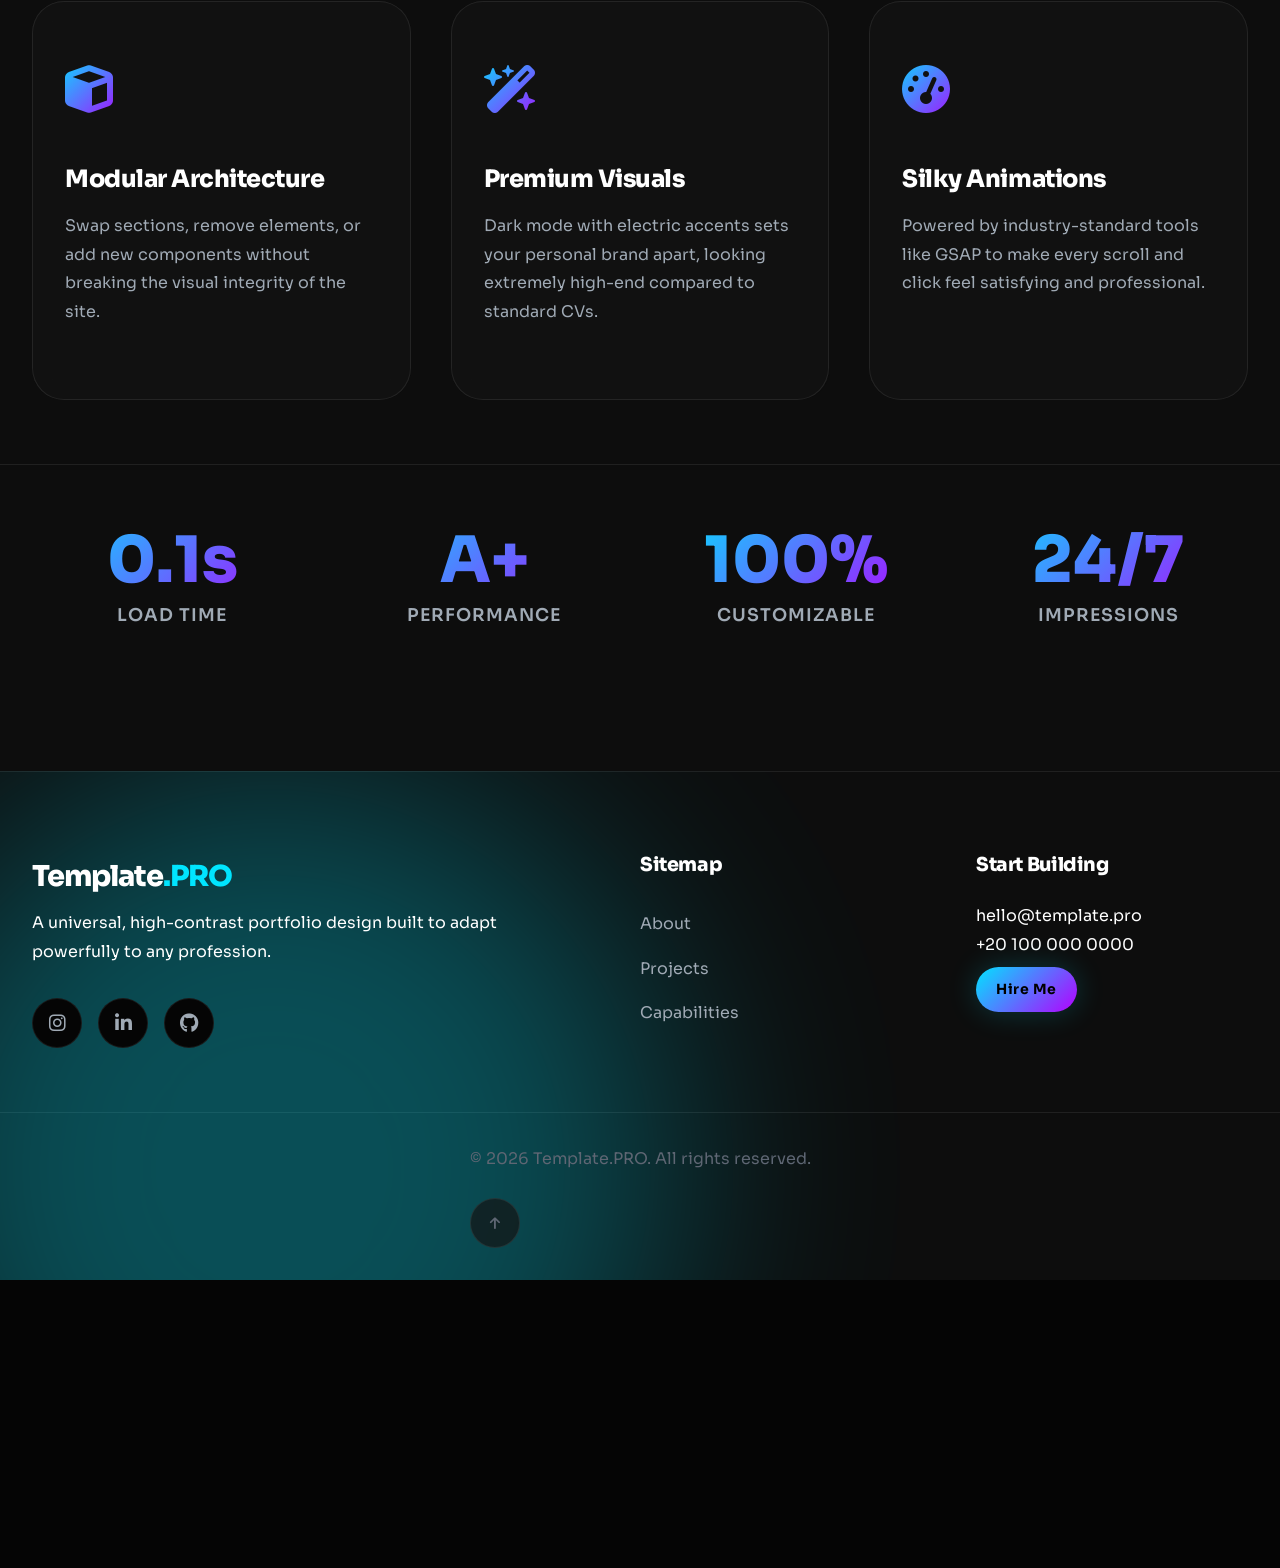
==== commit 08ff78a4: "Improve homepage scroll performance" ====
--- a/index.html
+++ b/index.html
@@ -7,7 +7,8 @@
     <meta name="keywords" content="بورتفوليو احترافي, قالب عالمي, مسار مهني, تصميم الويب, Template PRO, Portfolio, Web Developer, UI/UX">
     <meta name="author" content="Template PRO">
     <meta name="theme-color" content="#050505">
-    <title>Universal Portfolio - Built for Excellence</title>
+    <title>Template.PRO | Universal Portfolio Template</title>
+    <link rel="icon" type="image/svg+xml" href="favicon.svg">
     
     <!-- Google Fonts -->
     <link rel="preconnect" href="https://fonts.googleapis.com">
@@ -287,9 +288,6 @@
         </div>
     </footer>
 
-    <!-- GSAP Libraries for Animations -->
-    <script src="https://cdnjs.cloudflare.com/ajax/libs/gsap/3.12.2/gsap.min.js"></script>
-    <script src="https://cdnjs.cloudflare.com/ajax/libs/gsap/3.12.2/ScrollTrigger.min.js"></script>
     <!-- Main Script -->
     <script src="script.js"></script>
 </body>
--- a/style.css
+++ b/style.css
@@ -60,9 +60,12 @@
 }
 
 html {
-    scroll-behavior: auto; /* Handled by GSAP/Lenis usually, but we keep basic */
+    scroll-behavior: smooth;
     font-size: 16px;
     background-color: var(--bg-primary);
+    overflow-x: hidden;
+    width: 100%;
+    max-width: 100%;
 }
 
 body {
@@ -73,6 +76,11 @@
     overflow-x: hidden;
     -webkit-font-smoothing: antialiased;
     min-height: 100vh;
+    display: flex;
+    flex-direction: column;
+    width: 100%;
+    max-width: 100%;
+    position: relative;
 }
 
 ::selection {
@@ -90,9 +98,32 @@
 html[dir="ltr"] .lang-ar { display: none !important; }
 
 h1, h2, h3, h4, h5, h6 {
-    line-height: 1.1;
+    line-height: 1.35;
     font-weight: 800;
-    margin-bottom: 1rem;
+    margin-bottom: 1.5rem;
+    letter-spacing: -0.02em;
+}
+
+html[dir="rtl"] h1, 
+html[dir="rtl"] h2, 
+html[dir="rtl"] h3, 
+html[dir="rtl"] h4, 
+html[dir="rtl"] h5, 
+html[dir="rtl"] h6 {
+    line-height: 1.5;
+    letter-spacing: 0;
+}
+
+p, li, .hero-subtitle, .project-desc, .premium-card-desc {
+    line-height: 1.8;
+}
+
+p {
+    margin-bottom: 1.5rem;
+}
+
+main {
+    flex: 1 0 auto;
 }
 
 a {
@@ -154,6 +185,8 @@
 .section {
     padding: var(--section-py) 0;
     position: relative;
+    content-visibility: auto;
+    contain-intrinsic-size: 1px 900px;
 }
 
 .grid-2-col {
@@ -257,17 +290,29 @@
 }
 
 .header.scrolled {
-    background: rgba(5, 5, 5, 0.85);
-    backdrop-filter: blur(20px);
-    -webkit-backdrop-filter: blur(20px);
-    padding: 0.5rem 0;
-    border-bottom: 1px solid var(--border-subtle);
+    padding: 1rem 0;
+    background: transparent;
 }
 
 .header-inner {
     display: flex;
     justify-content: space-between;
     align-items: center;
+    transition: var(--transition-smooth);
+    border-radius: var(--radius-full);
+}
+
+.header.scrolled .header-inner {
+    background: var(--bg-surface);
+    border: 1px solid var(--border-subtle);
+    padding: 0.8rem 2rem;
+    box-shadow: 0 10px 40px rgba(0, 0, 0, 0.6);
+}
+
+@media (max-width: 768px) {
+    .header.scrolled .header-inner {
+        padding: 0.6rem 1.2rem;
+    }
 }
 
 .logo-text {
@@ -362,6 +407,7 @@
     align-items: center;
     padding-top: 140px;
     padding-bottom: 80px;
+    overflow-x: hidden;
 }
 
 .hero-content {
@@ -380,8 +426,8 @@
 .ambient-light {
     position: absolute;
     border-radius: 50%;
-    filter: blur(150px);
-    opacity: 0.5;
+    filter: blur(120px);
+    opacity: 0.28;
     z-index: 0;
     pointer-events: none;
 }
@@ -925,7 +971,16 @@
 .back-to-top {
     width: 50px; height: 50px; border-radius: 50%;
     background: var(--bg-surface); border: 1px solid var(--border-subtle);
-    display: flex; align-items: center; justify-content: center; transition: var(--transition-fast);
+    display: flex; align-items: center; justify-content: center;
+    transition: opacity var(--transition-fast), transform var(--transition-fast), background var(--transition-fast), border-color var(--transition-fast);
+    opacity: 0;
+    pointer-events: none;
+    transform: translateY(6px);
+}
+.back-to-top.visible {
+    opacity: 1;
+    pointer-events: auto;
+    transform: translateY(0);
 }
 .back-to-top:hover {
     background: var(--gradient-primary); color: #000; border-color: transparent;
@@ -959,6 +1014,7 @@
 }
 
 @media (max-width: 768px) {
+    .grid-2-col-sm { grid-template-columns: 1fr; }
     .section { padding: 60px 0; }
     .hero-title { font-size: 2.8rem; }
     .hero-buttons { flex-direction: column; width: 100%; }
@@ -966,26 +1022,82 @@
     
     /* Optimize Badges for Mobile */
     .portrait-badge { padding: 0.6rem 1rem; gap: 0.5rem; }
-    .badge-top-left { top: 20px; left: -10px; }
-    .badge-bottom-right { bottom: 20px; right: -10px; }
-    html[dir="rtl"] .badge-top-left { left: auto; right: -10px; }
-    html[dir="rtl"] .badge-bottom-right { right: auto; left: -10px; }
+    .badge-top-left { top: 20px; left: 10px; }
+    .badge-bottom-right { bottom: 20px; right: 10px; }
+    html[dir="rtl"] .badge-top-left { left: auto; right: 10px; }
+    html[dir="rtl"] .badge-bottom-right { right: auto; left: 10px; }
     .badge-info h4 { font-size: 0.9rem; }
     .badge-info p { font-size: 0.7rem; }
     .badge-icon { width: 30px; height: 30px; font-size: 0.9rem; }
     
     .nav {
-        position: fixed; top: 0; left: -100%; width: 100%; height: 100vh;
+        position: fixed; top: 0; left: 0; width: 100%; height: 100vh;
+        transform: translateX(-100%);
         background: rgba(5, 5, 5, 0.98); backdrop-filter: blur(20px);
         flex-direction: column; align-items: center; justify-content: center;
-        transition: var(--transition-smooth); padding: 2rem; z-index: 1000;
+        transition: transform var(--transition-smooth); padding: 2rem; z-index: 1000;
     }
-    html[dir="rtl"] .nav { left: auto; right: -100%; }
-    .nav.nav-open { left: 0; }
-    html[dir="rtl"] .nav.nav-open { right: 0; }
+    html[dir="rtl"] .nav { left: auto; right: 0; transform: translateX(100%); }
+    .nav.nav-open { transform: translateX(0); }
+    html[dir="rtl"] .nav.nav-open { transform: translateX(0); }
     .mobile-menu-toggle { display: flex; z-index: 1001; }
     .nav-list { flex-direction: column; font-size: 1.5rem; text-align: center; }
     .nav-actions { flex-direction: column; margin-top: 2rem; width: 100%; }
     .contact-container { padding: 2rem; }
     .footer-container { grid-template-columns: 1fr; gap: 3rem; }
 }
+
+@media (max-width: 480px) {
+    .stats-container { grid-template-columns: 1fr; gap: 1.5rem; }
+    .hero-title { font-size: 2.2rem; }
+    .section-title { font-size: 2rem; }
+    .premium-card { padding: 2rem 1.5rem; }
+    .contact-container { padding: 1.5rem; }
+    .card-grid { grid-template-columns: 1fr; }
+}
+
+/* Performance Optimizations */
+* {
+    -webkit-tap-highlight-color: transparent;
+}
+
+.reveal-up {
+    opacity: 0;
+    transform: translateY(18px);
+    transition: opacity 0.55s ease, transform 0.55s ease;
+}
+
+.reveal-up.is-visible {
+    opacity: 1;
+    transform: translateY(0);
+}
+
+.reveal-up.delay-1 { transition-delay: 0.08s; }
+.reveal-up.delay-2 { transition-delay: 0.16s; }
+.reveal-up.delay-3 { transition-delay: 0.24s; }
+.reveal-up.delay-4 { transition-delay: 0.32s; }
+
+@media (prefers-reduced-motion: reduce) {
+    html {
+        scroll-behavior: auto;
+    }
+
+    *, *::before, *::after {
+        animation-duration: 0.01ms !important;
+        animation-iteration-count: 1 !important;
+        transition-duration: 0.01ms !important;
+        scroll-behavior: auto !important;
+    }
+
+    .marquee,
+    .ambient-light,
+    .glow-blob,
+    .portrait-badge {
+        animation: none !important;
+    }
+
+    .reveal-up {
+        opacity: 1;
+        transform: none;
+    }
+}
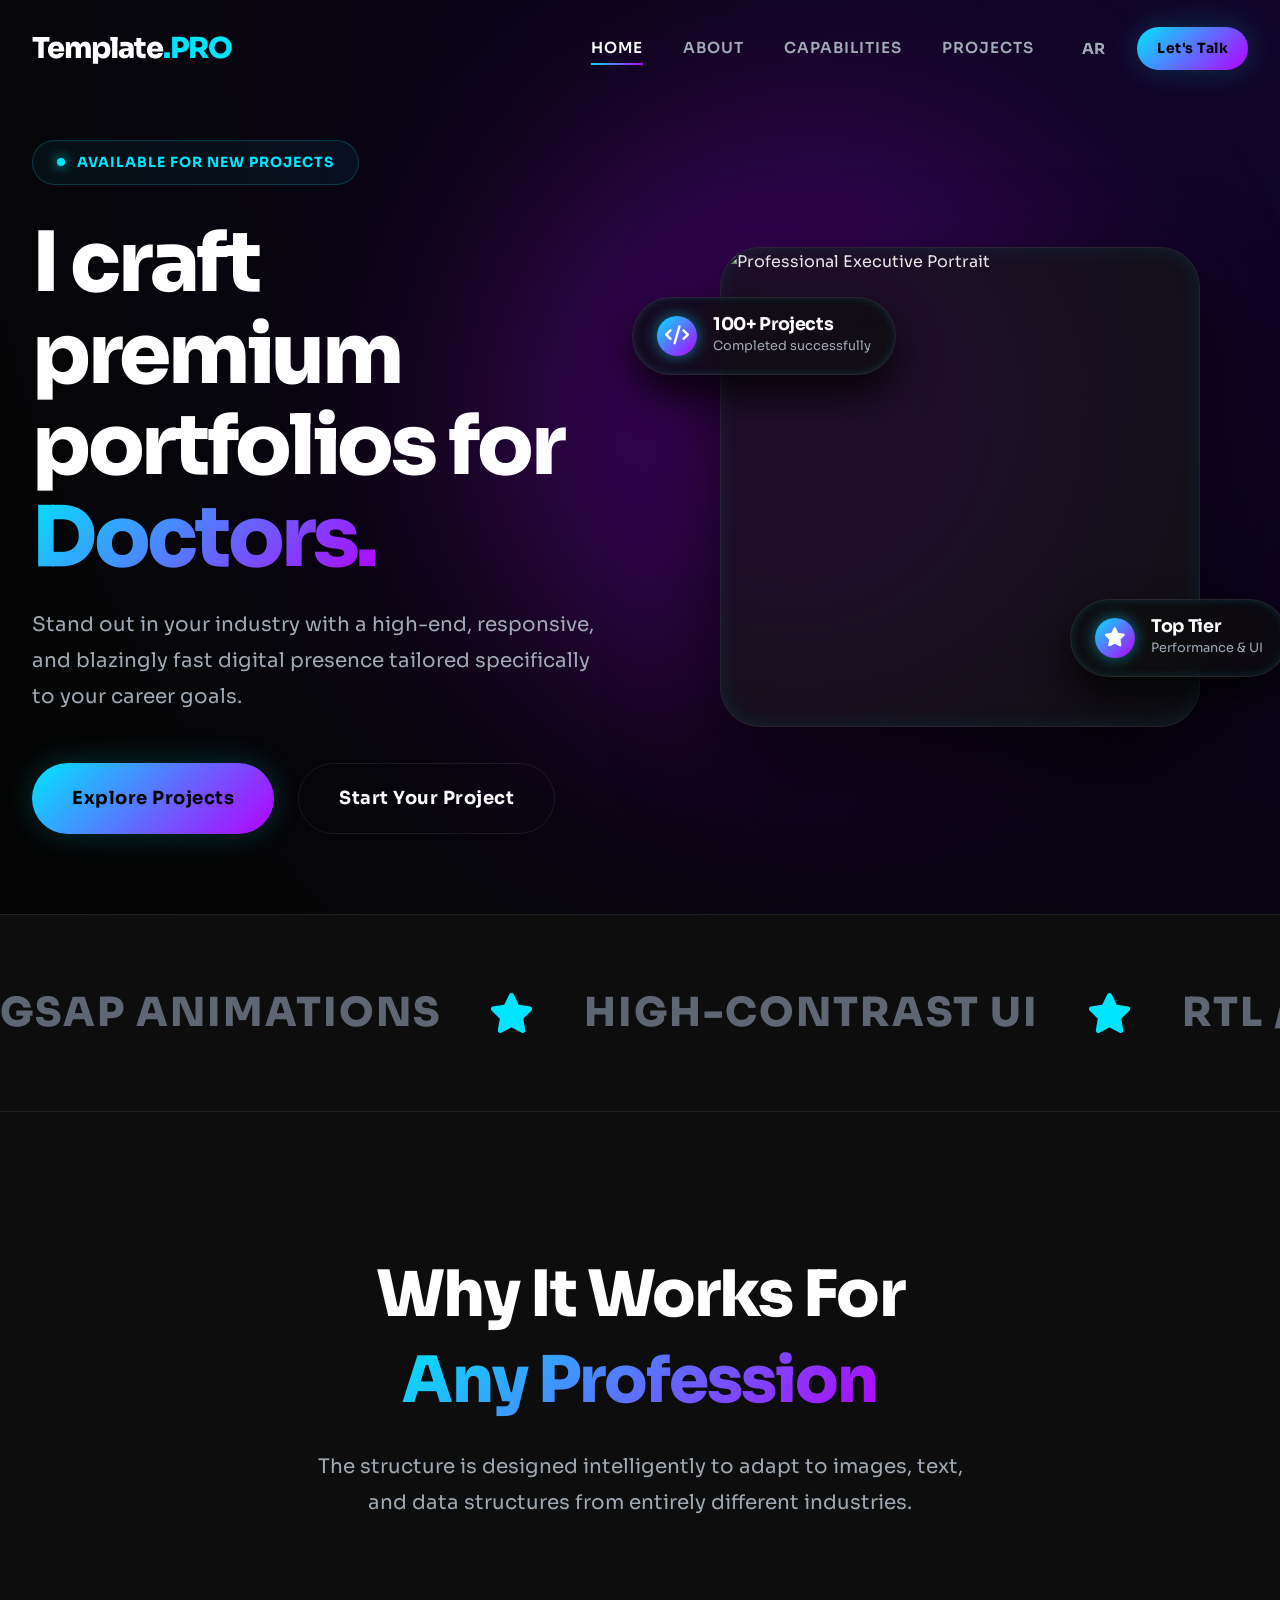
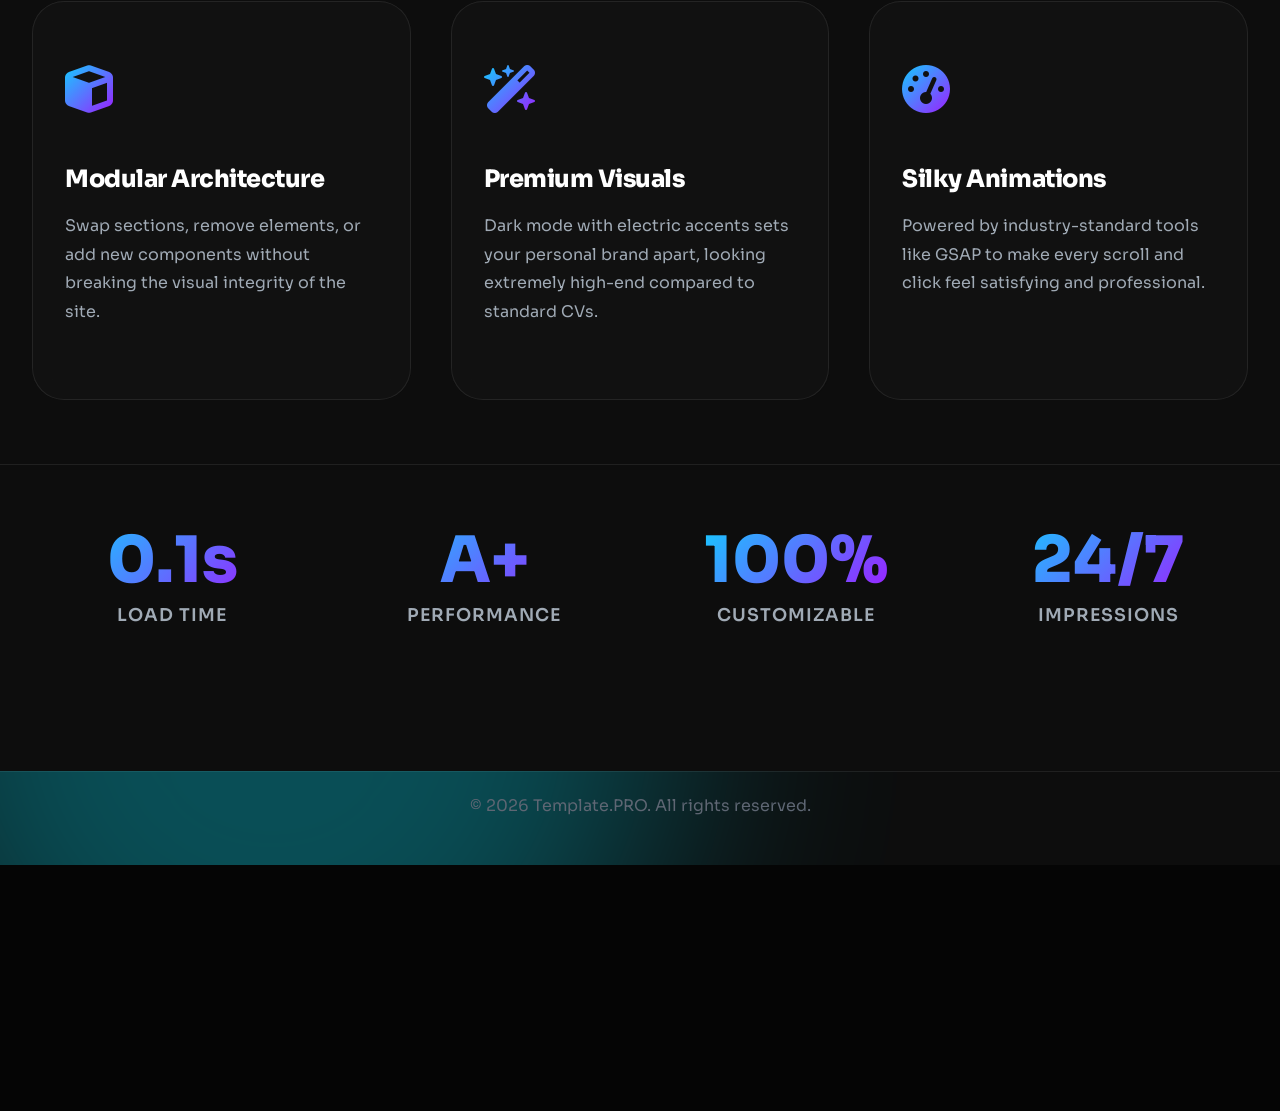
==== commit 86a53c21: "Simplify footer layout" ====
--- a/index.html
+++ b/index.html
@@ -232,58 +232,12 @@
 
     <!-- Footer -->
     <footer class="footer">
-        <div class="container footer-container">
-            <div class="footer-info">
-                <div class="logo">
-                     <span class="logo-text lang-en">Template<span class="accent">.PRO</span></span>
-                    <span class="logo-text lang-ar">قالب<span class="accent">ك</span></span>
-                </div>
-                <p class="footer-desc mt-2">
-                    <span class="lang-en">A universal, high-contrast portfolio design built to adapt powerfully to any profession.</span>
-                    <span class="lang-ar">تصميم بورتفوليو عالمي وعالي التباين، مخصص للتكيف بقوة مع أي مهنة.</span>
-                </p>
-                <div class="social-links mt-4">
-                    <a href="#" class="social-link" aria-label="Instagram"><i class="fa-brands fa-instagram"></i></a>
-                    <a href="#" class="social-link" aria-label="LinkedIn"><i class="fa-brands fa-linkedin-in"></i></a>
-                    <a href="#" class="social-link" aria-label="Github"><i class="fa-brands fa-github"></i></a>
-                </div>
-            </div>
-            
-            <div class="footer-links">
-                <h4 class="footer-title">
-                    <span class="lang-en">Sitemap</span><span class="lang-ar">خريطة الموقع</span>
-                </h4>
-                <ul>
-                    <li><a href="about.html"><span class="lang-en">About</span><span class="lang-ar">نبذة عني</span></a></li>
-                    <li><a href="projects.html"><span class="lang-en">Projects</span><span class="lang-ar">الأعمال</span></a></li>
-                    <li><a href="services.html"><span class="lang-en">Capabilities</span><span class="lang-ar">القدرات والخدمات</span></a></li>
-                </ul>
-            </div>
-            
-            <div class="footer-contact">
-                <h4 class="footer-title">
-                    <span class="lang-en">Start Building</span><span class="lang-ar">ابدأ البناء</span>
-                </h4>
-                <ul>
-                    <li>hello@template.pro</li>
-                    <li>+20 100 000 0000</li>
-                    <li>
-                        <a href="contact.html" class="btn btn-primary btn-sm mt-2" style="display:inline-block">
-                            <span class="lang-en">Hire Me</span><span class="lang-ar">وظفني</span>
-                        </a>
-                    </li>
-                </ul>
-            </div>
-        </div>
         <div class="footer-bottom">
             <div class="container footer-bottom-flex">
                 <p>
                     <span class="lang-en">&copy; 2026 Template.PRO. All rights reserved.</span>
                     <span class="lang-ar">&copy; 2026 قالبك - جميع الحقوق محفوظة.</span>
                 </p>
-                <button id="back-to-top" class="back-to-top" aria-label="Back to Top">
-                    <i class="fa-solid fa-arrow-up"></i>
-                </button>
             </div>
         </div>
     </footer>
--- a/style.css
+++ b/style.css
@@ -935,55 +935,25 @@
    ========================================================================== */
 .footer {
     border-top: 1px solid var(--border-subtle);
-    padding: 5rem 0 2rem;
+    padding: 1.25rem 0;
     background: var(--bg-secondary);
 }
 
 .footer-container {
-    display: grid;
-    grid-template-columns: 2fr 1fr 1fr;
-    gap: 4rem;
-    margin-bottom: 4rem;
-}
-
-.social-links { display: flex; gap: 1rem; }
-.social-link {
-    width: 50px; height: 50px; border-radius: 50%;
-    background: var(--bg-primary); border: 1px solid var(--border-subtle);
-    display: flex; align-items: center; justify-content: center;
-    font-size: 1.2rem; transition: var(--transition-fast); color: var(--text-secondary);
-}
-.social-link:hover {
-    color: #fff; border-color: var(--accent-primary);
-    box-shadow: var(--shadow-glow);
-    transform: translateY(-3px);
-}
-
-.footer-title { font-size: 1.2rem; margin-bottom: 1.5rem; color: #fff; }
-.footer-links li a { color: var(--text-secondary); padding: 0.5rem 0; display: inline-block; }
-.footer-links li a:hover { color: var(--accent-primary); padding-left: 5px; }
-
-html[dir="rtl"] .footer-links li a:hover { padding-left: 0; padding-right: 5px; }
-
-.footer-bottom { border-top: 1px solid var(--border-subtle); padding-top: 2rem; display: flex; justify-content: space-between; align-items: center; color: var(--text-muted); }
-html[dir="rtl"] .footer-bottom { flex-direction: row-reverse; }
-
-.back-to-top {
-    width: 50px; height: 50px; border-radius: 50%;
-    background: var(--bg-surface); border: 1px solid var(--border-subtle);
-    display: flex; align-items: center; justify-content: center;
-    transition: opacity var(--transition-fast), transform var(--transition-fast), background var(--transition-fast), border-color var(--transition-fast);
-    opacity: 0;
-    pointer-events: none;
-    transform: translateY(6px);
-}
-.back-to-top.visible {
-    opacity: 1;
-    pointer-events: auto;
-    transform: translateY(0);
-}
-.back-to-top:hover {
-    background: var(--gradient-primary); color: #000; border-color: transparent;
+    display: none;
+}
+
+.footer-bottom {
+    border-top: none;
+    padding-top: 0;
+    display: flex;
+    justify-content: center;
+    align-items: center;
+    color: var(--text-muted);
+    text-align: center;
+}
+html[dir="rtl"] .footer-bottom {
+    flex-direction: row;
 }
 
 /* ==========================================================================
@@ -1010,7 +980,6 @@
     .project-image { aspect-ratio: 16/9; }
     .project-info { padding: 3rem 2rem; }
     .stats-container { grid-template-columns: repeat(2, 1fr); }
-    .footer-container { grid-template-columns: 1fr 1fr; }
 }
 
 @media (max-width: 768px) {
@@ -1044,7 +1013,6 @@
     .nav-list { flex-direction: column; font-size: 1.5rem; text-align: center; }
     .nav-actions { flex-direction: column; margin-top: 2rem; width: 100%; }
     .contact-container { padding: 2rem; }
-    .footer-container { grid-template-columns: 1fr; gap: 3rem; }
 }
 
 @media (max-width: 480px) {
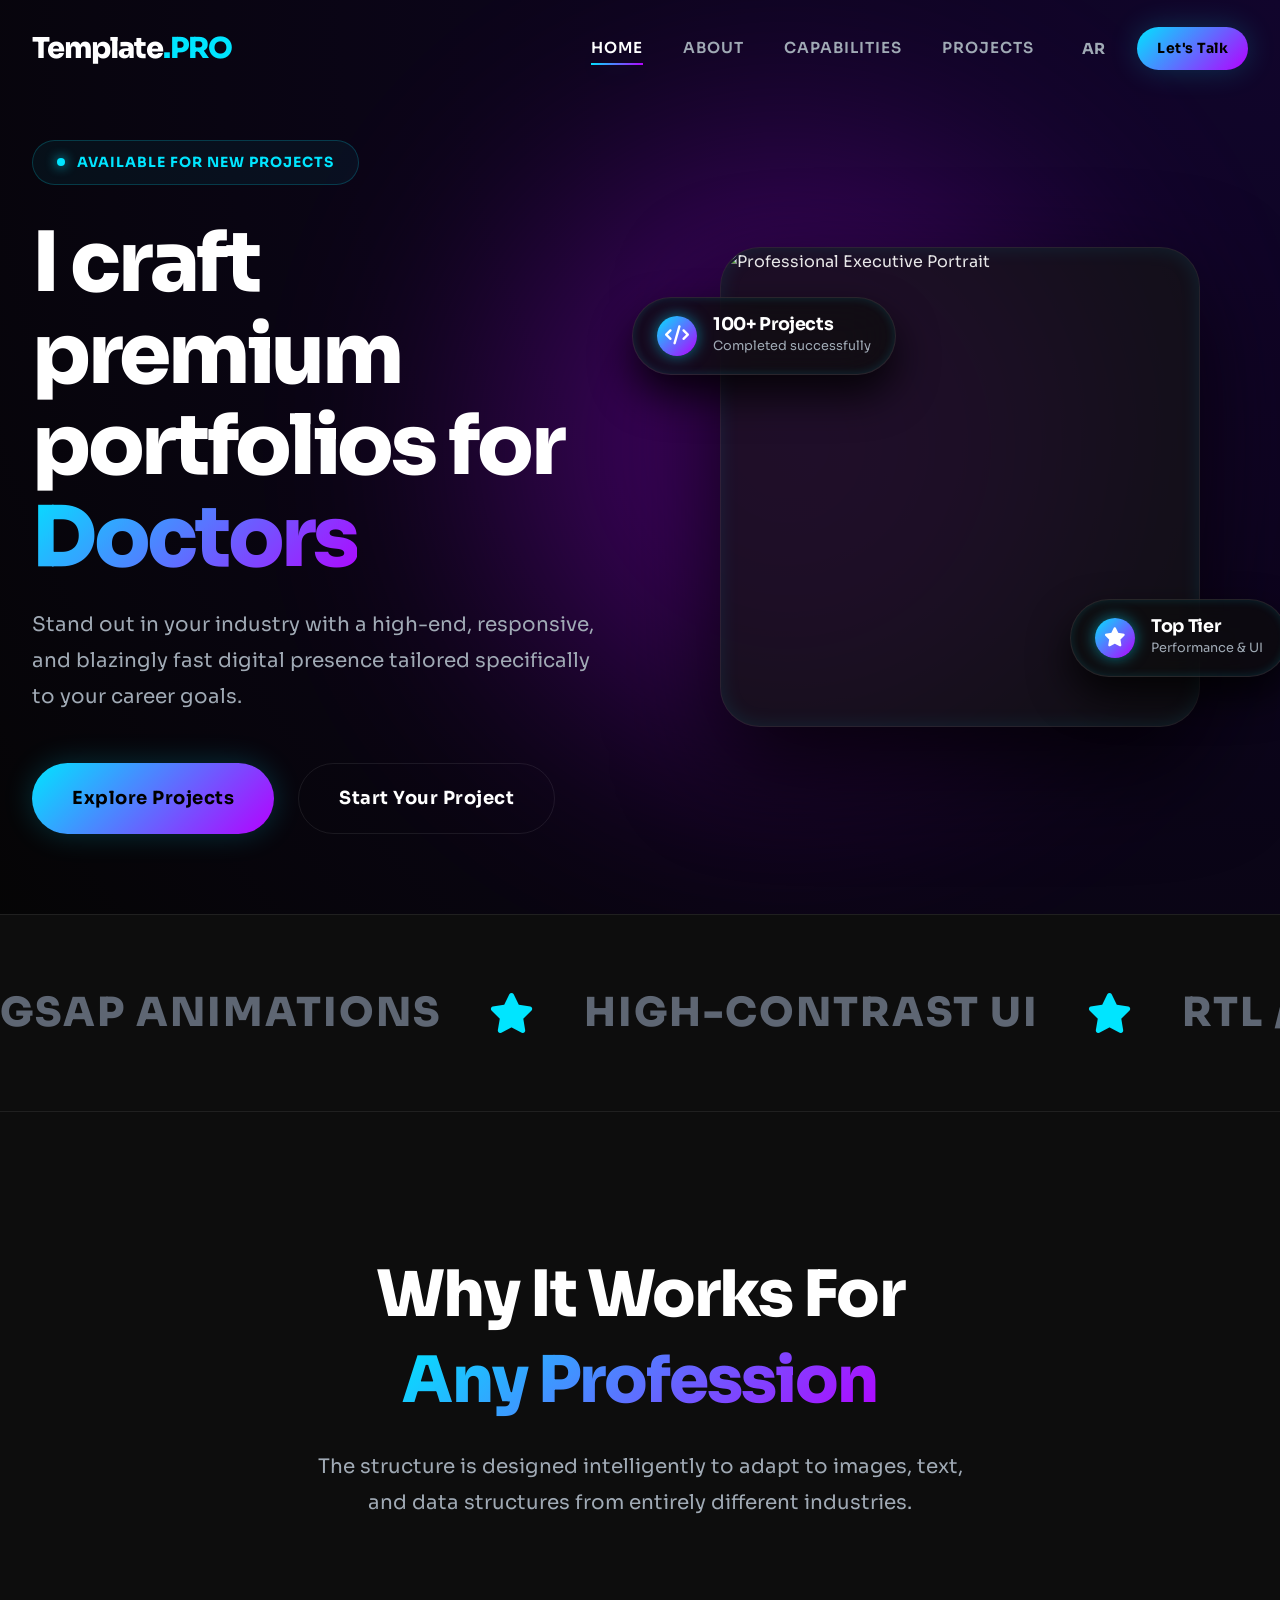
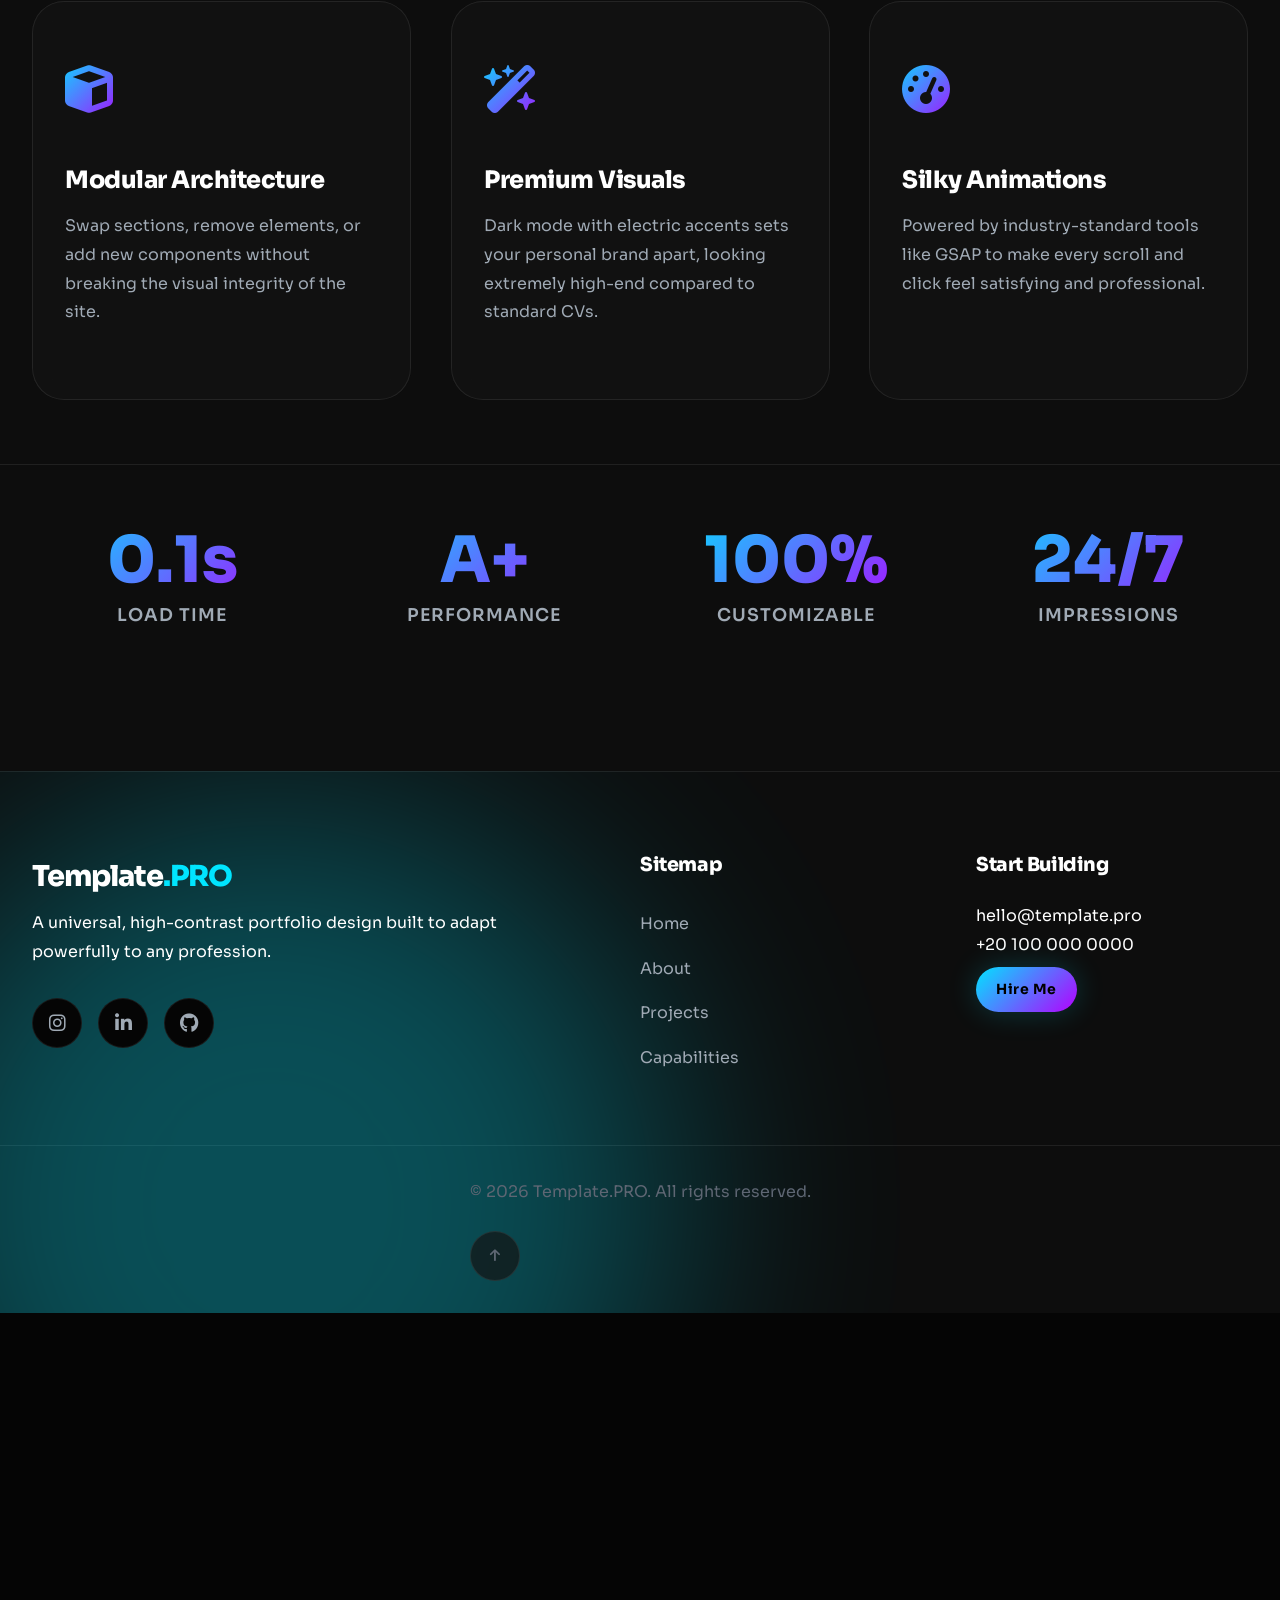
==== commit b08fd40c: "update" ====
--- a/index.html
+++ b/index.html
@@ -230,19 +230,70 @@
 
     </main>
 
-    <!-- Footer -->
+        <!-- Footer -->
     <footer class="footer">
+        <div class="container footer-container">
+            <div class="footer-info">
+                <div class="logo">
+                    <span class="logo-text lang-en">Template<span class="accent">.PRO</span></span>
+                    <span class="logo-text lang-ar">????<span class="accent">?</span></span>
+                </div>
+                <p class="footer-desc mt-2">
+                    <span class="lang-en">A universal, high-contrast portfolio design built to adapt powerfully to any profession.</span>
+                    <span class="lang-ar">????? ????????? ????? ????? ???????? ???? ?????? ???? ?? ?? ????.</span>
+                </p>
+                <div class="social-links mt-4">
+                    <a href="#" class="social-link" aria-label="Instagram"><i class="fa-brands fa-instagram"></i></a>
+                    <a href="#" class="social-link" aria-label="LinkedIn"><i class="fa-brands fa-linkedin-in"></i></a>
+                    <a href="#" class="social-link" aria-label="Github"><i class="fa-brands fa-github"></i></a>
+                </div>
+            </div>
+            
+            <div class="footer-links">
+                <h4 class="footer-title">
+                    <span class="lang-en">Sitemap</span><span class="lang-ar">????? ??????</span>
+                </h4>
+                <ul>
+                    <li><a href="index.html"><span class="lang-en">Home</span><span class="lang-ar">????????</span></a></li>
+                    <li><a href="about.html"><span class="lang-en">About</span><span class="lang-ar">???? ???</span></a></li>
+                    <li><a href="projects.html"><span class="lang-en">Projects</span><span class="lang-ar">???????</span></a></li>
+                    <li><a href="services.html"><span class="lang-en">Capabilities</span><span class="lang-ar">???????</span></a></li>
+                </ul>
+            </div>
+            
+            <div class="footer-contact">
+                <h4 class="footer-title">
+                    <span class="lang-en">Start Building</span><span class="lang-ar">???? ??????</span>
+                </h4>
+                <ul>
+                    <li>hello@template.pro</li>
+                    <li>+20 100 000 0000</li>
+                    <li>
+                        <a href="contact.html" class="btn btn-primary btn-sm mt-2" style="display:inline-block">
+                            <span class="lang-en">Hire Me</span><span class="lang-ar">?????</span>
+                        </a>
+                    </li>
+                </ul>
+            </div>
+        </div>
         <div class="footer-bottom">
             <div class="container footer-bottom-flex">
                 <p>
                     <span class="lang-en">&copy; 2026 Template.PRO. All rights reserved.</span>
-                    <span class="lang-ar">&copy; 2026 قالبك - جميع الحقوق محفوظة.</span>
+                    <span class="lang-ar">&copy; 2026 ????? - ???? ?????? ??????.</span>
                 </p>
+                <button id="back-to-top" class="back-to-top" aria-label="Back to Top">
+                    <i class="fa-solid fa-arrow-up"></i>
+                </button>
             </div>
         </div>
     </footer>
+    <!-- GSAP Libraries for Animations -->
+    <script src="https://cdnjs.cloudflare.com/ajax/libs/gsap/3.12.2/gsap.min.js"></script>
+    <script src="https://cdnjs.cloudflare.com/ajax/libs/gsap/3.12.2/ScrollTrigger.min.js"></script>
 
     <!-- Main Script -->
     <script src="script.js"></script>
 </body>
 </html>
+
--- a/style.css
+++ b/style.css
@@ -935,25 +935,46 @@
    ========================================================================== */
 .footer {
     border-top: 1px solid var(--border-subtle);
-    padding: 1.25rem 0;
+    padding: 5rem 0 2rem;
     background: var(--bg-secondary);
 }
 
 .footer-container {
-    display: none;
-}
-
-.footer-bottom {
-    border-top: none;
-    padding-top: 0;
-    display: flex;
-    justify-content: center;
-    align-items: center;
-    color: var(--text-muted);
-    text-align: center;
-}
-html[dir="rtl"] .footer-bottom {
-    flex-direction: row;
+    display: grid;
+    grid-template-columns: 2fr 1fr 1fr;
+    gap: 4rem;
+    margin-bottom: 4rem;
+}
+
+.social-links { display: flex; gap: 1rem; }
+.social-link {
+    width: 50px; height: 50px; border-radius: 50%;
+    background: var(--bg-primary); border: 1px solid var(--border-subtle);
+    display: flex; align-items: center; justify-content: center;
+    font-size: 1.2rem; transition: var(--transition-fast); color: var(--text-secondary);
+}
+.social-link:hover {
+    color: #fff; border-color: var(--accent-primary);
+    box-shadow: var(--shadow-glow);
+    transform: translateY(-3px);
+}
+
+.footer-title { font-size: 1.2rem; margin-bottom: 1.5rem; color: #fff; }
+.footer-links li a { color: var(--text-secondary); padding: 0.5rem 0; display: inline-block; }
+.footer-links li a:hover { color: var(--accent-primary); padding-left: 5px; }
+
+html[dir="rtl"] .footer-links li a:hover { padding-left: 0; padding-right: 5px; }
+
+.footer-bottom { border-top: 1px solid var(--border-subtle); padding-top: 2rem; display: flex; justify-content: space-between; align-items: center; color: var(--text-muted); }
+html[dir="rtl"] .footer-bottom { flex-direction: row-reverse; }
+
+.back-to-top {
+    width: 50px; height: 50px; border-radius: 50%;
+    background: var(--bg-surface); border: 1px solid var(--border-subtle);
+    display: flex; align-items: center; justify-content: center; transition: var(--transition-fast);
+}
+.back-to-top:hover {
+    background: var(--gradient-primary); color: #000; border-color: transparent;
 }
 
 /* ==========================================================================
@@ -1069,3 +1090,9 @@
         transform: none;
     }
 }
+
+
+
+.section, .card-grid > *, .stats-container > *, .projects-container > * {
+    will-change: transform, opacity;
+}
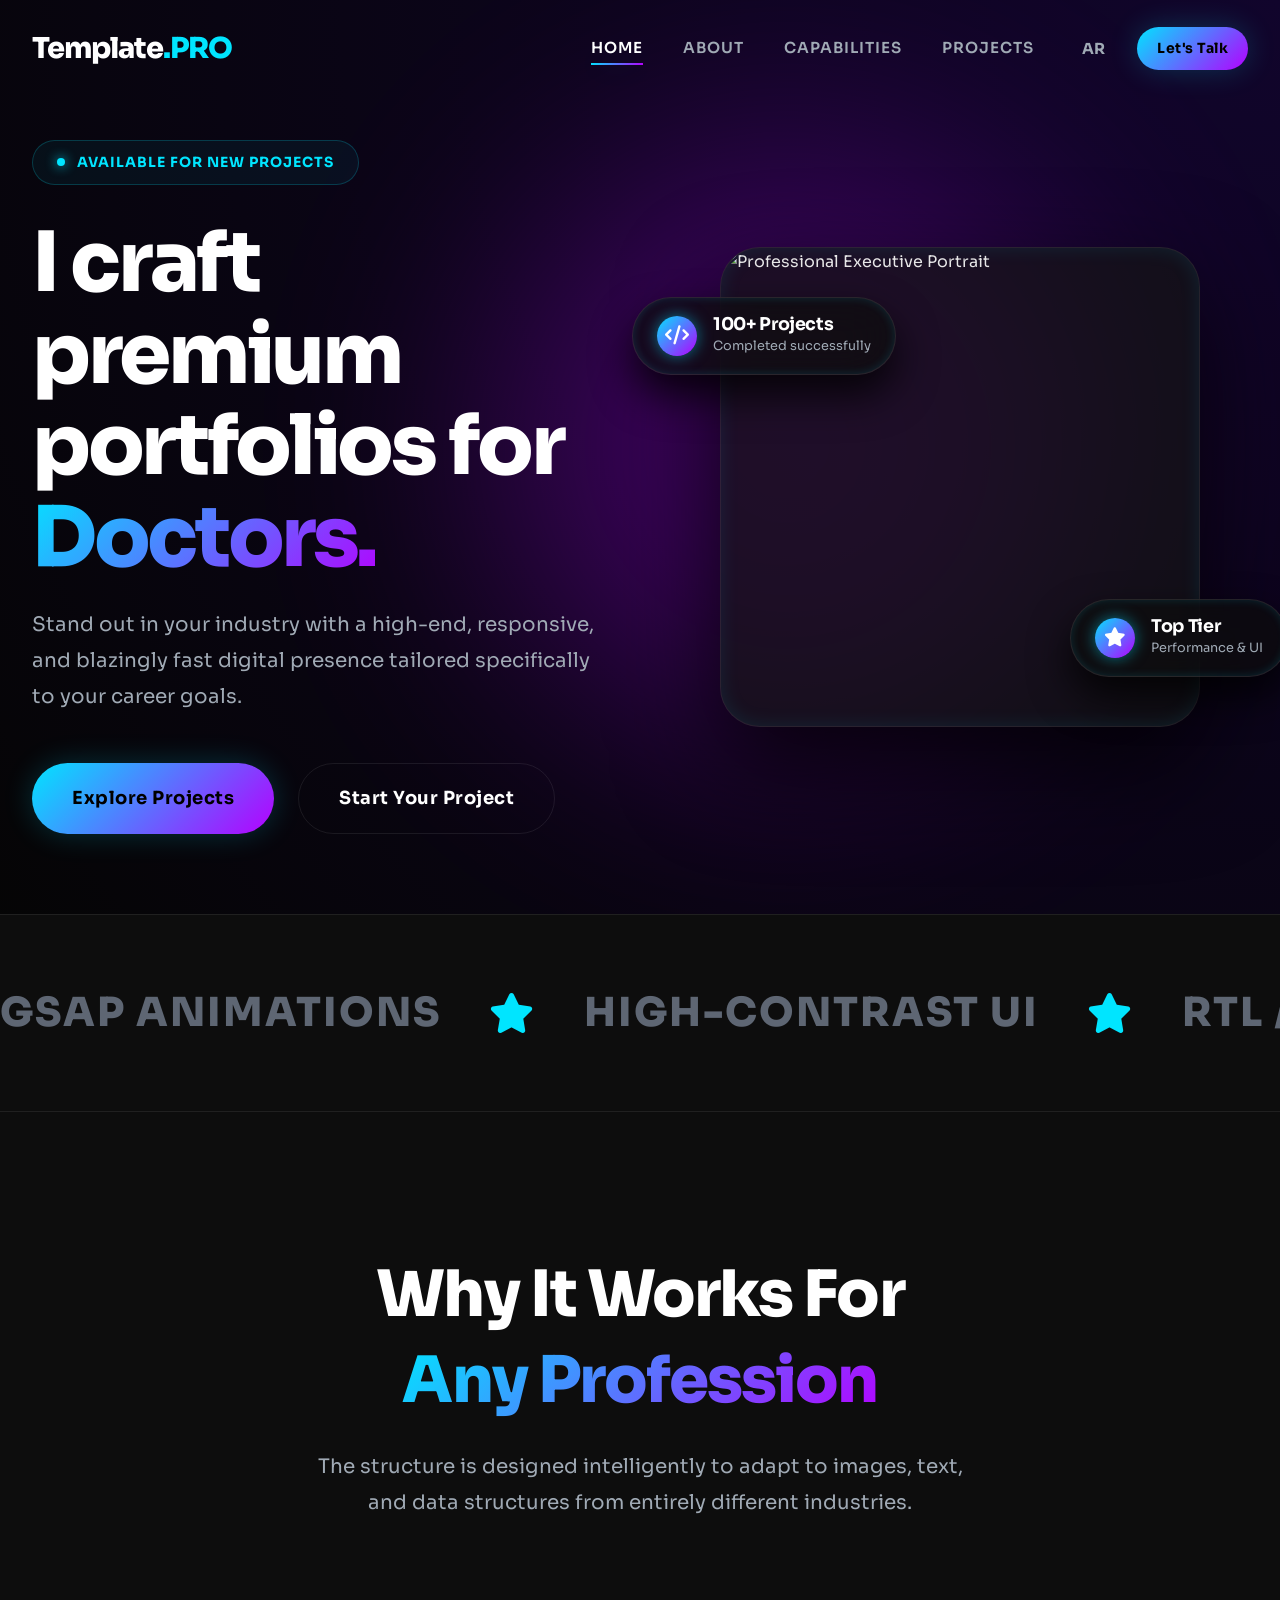
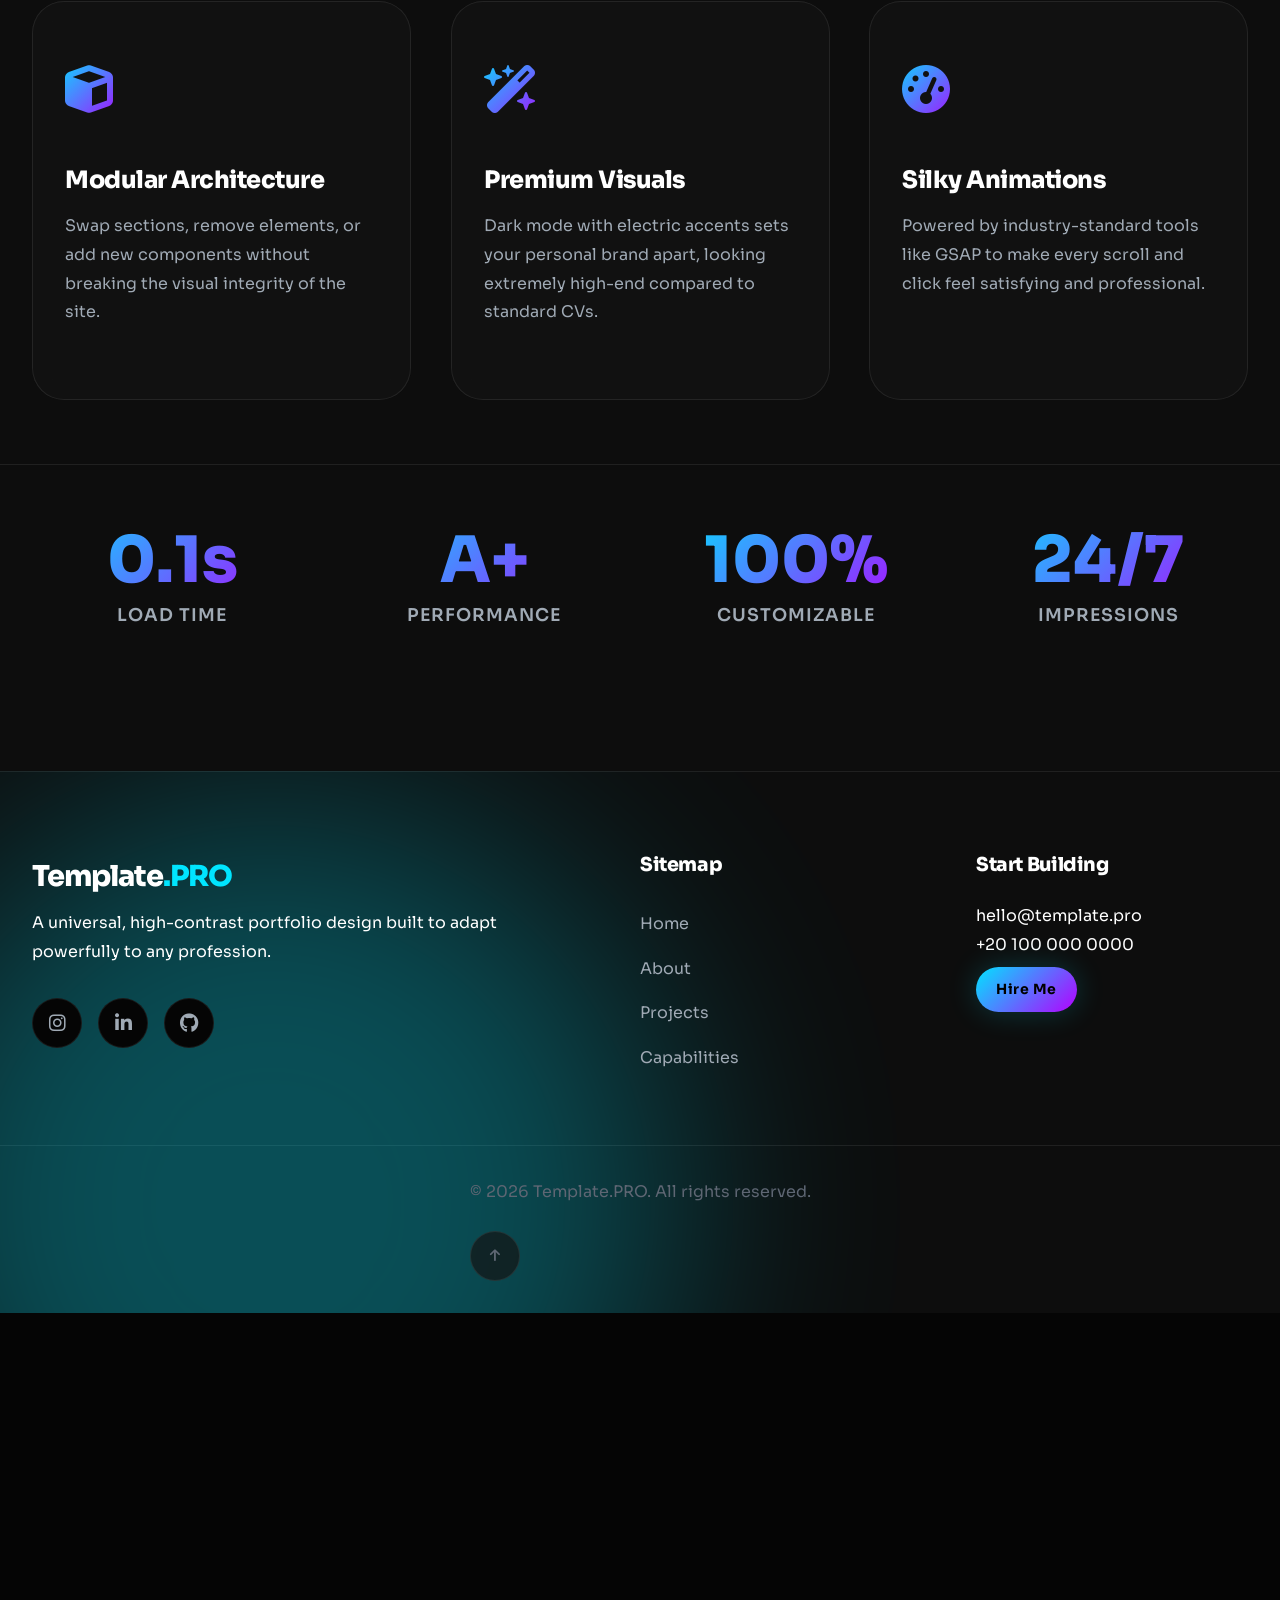
==== commit 70604ef7: "update" ====
--- a/index.html
+++ b/index.html
@@ -230,17 +230,17 @@
 
     </main>
 
-        <!-- Footer -->
+                <!-- Footer -->
     <footer class="footer">
         <div class="container footer-container">
             <div class="footer-info">
                 <div class="logo">
                     <span class="logo-text lang-en">Template<span class="accent">.PRO</span></span>
-                    <span class="logo-text lang-ar">????<span class="accent">?</span></span>
+                    <span class="logo-text lang-ar">قالب<span class="accent">ك</span></span>
                 </div>
                 <p class="footer-desc mt-2">
                     <span class="lang-en">A universal, high-contrast portfolio design built to adapt powerfully to any profession.</span>
-                    <span class="lang-ar">????? ????????? ????? ????? ???????? ???? ?????? ???? ?? ?? ????.</span>
+                    <span class="lang-ar">بورتفوليو احترافي بتصميم عالي التباين، متكيف بقوة مع أي مهنة.</span>
                 </p>
                 <div class="social-links mt-4">
                     <a href="#" class="social-link" aria-label="Instagram"><i class="fa-brands fa-instagram"></i></a>
@@ -251,26 +251,26 @@
             
             <div class="footer-links">
                 <h4 class="footer-title">
-                    <span class="lang-en">Sitemap</span><span class="lang-ar">????? ??????</span>
+                    <span class="lang-en">Sitemap</span><span class="lang-ar">خريطة الموقع</span>
                 </h4>
                 <ul>
-                    <li><a href="index.html"><span class="lang-en">Home</span><span class="lang-ar">????????</span></a></li>
-                    <li><a href="about.html"><span class="lang-en">About</span><span class="lang-ar">???? ???</span></a></li>
-                    <li><a href="projects.html"><span class="lang-en">Projects</span><span class="lang-ar">???????</span></a></li>
-                    <li><a href="services.html"><span class="lang-en">Capabilities</span><span class="lang-ar">???????</span></a></li>
+                    <li><a href="index.html"><span class="lang-en">Home</span><span class="lang-ar">الرئيسية</span></a></li>
+                    <li><a href="about.html"><span class="lang-en">About</span><span class="lang-ar">نبذة</span></a></li>
+                    <li><a href="projects.html"><span class="lang-en">Projects</span><span class="lang-ar">الأعمال</span></a></li>
+                    <li><a href="services.html"><span class="lang-en">Capabilities</span><span class="lang-ar">القدرات</span></a></li>
                 </ul>
             </div>
             
             <div class="footer-contact">
                 <h4 class="footer-title">
-                    <span class="lang-en">Start Building</span><span class="lang-ar">???? ??????</span>
+                    <span class="lang-en">Start Building</span><span class="lang-ar">ابدأ مشروعك</span>
                 </h4>
                 <ul>
                     <li>hello@template.pro</li>
                     <li>+20 100 000 0000</li>
                     <li>
                         <a href="contact.html" class="btn btn-primary btn-sm mt-2" style="display:inline-block">
-                            <span class="lang-en">Hire Me</span><span class="lang-ar">?????</span>
+                            <span class="lang-en">Hire Me</span><span class="lang-ar">وظفني</span>
                         </a>
                     </li>
                 </ul>
@@ -280,7 +280,7 @@
             <div class="container footer-bottom-flex">
                 <p>
                     <span class="lang-en">&copy; 2026 Template.PRO. All rights reserved.</span>
-                    <span class="lang-ar">&copy; 2026 ????? - ???? ?????? ??????.</span>
+                    <span class="lang-ar">&copy; 2026 قالبك. جميع الحقوق محفوظة.</span>
                 </p>
                 <button id="back-to-top" class="back-to-top" aria-label="Back to Top">
                     <i class="fa-solid fa-arrow-up"></i>
